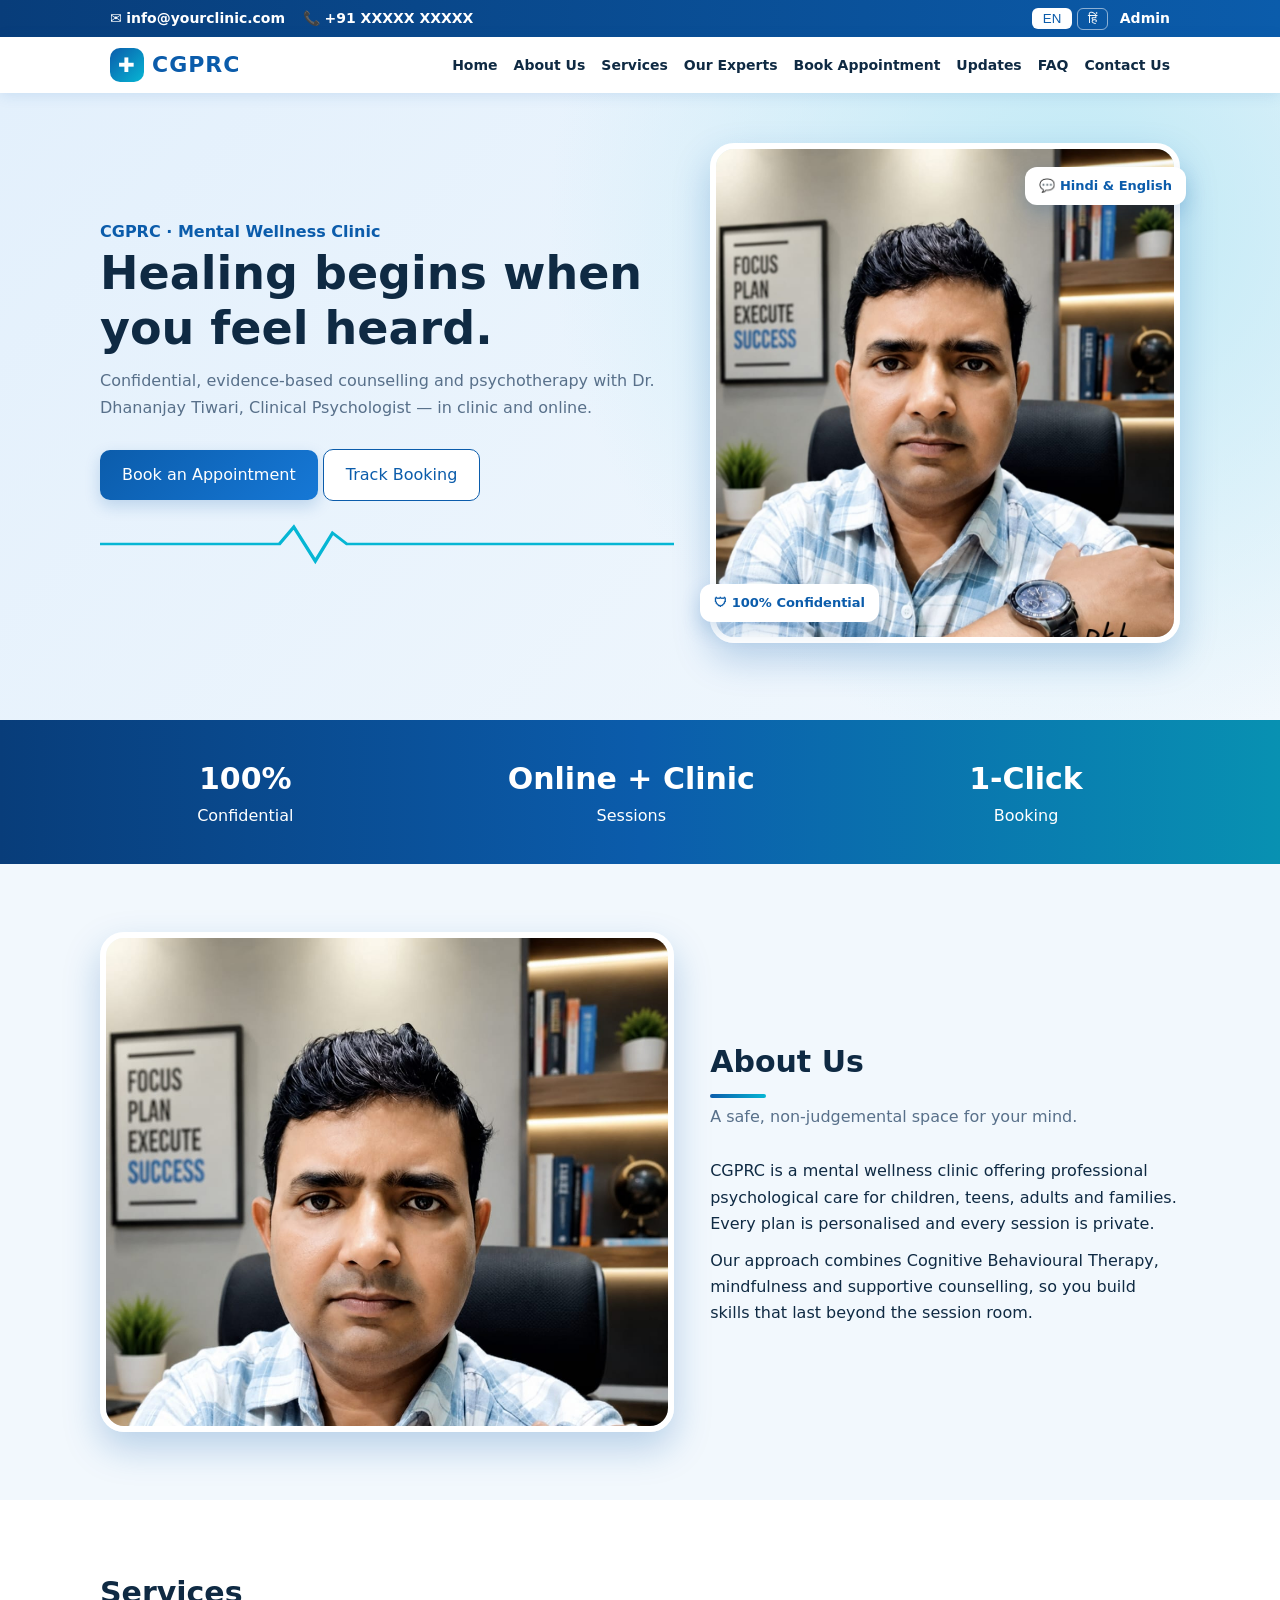
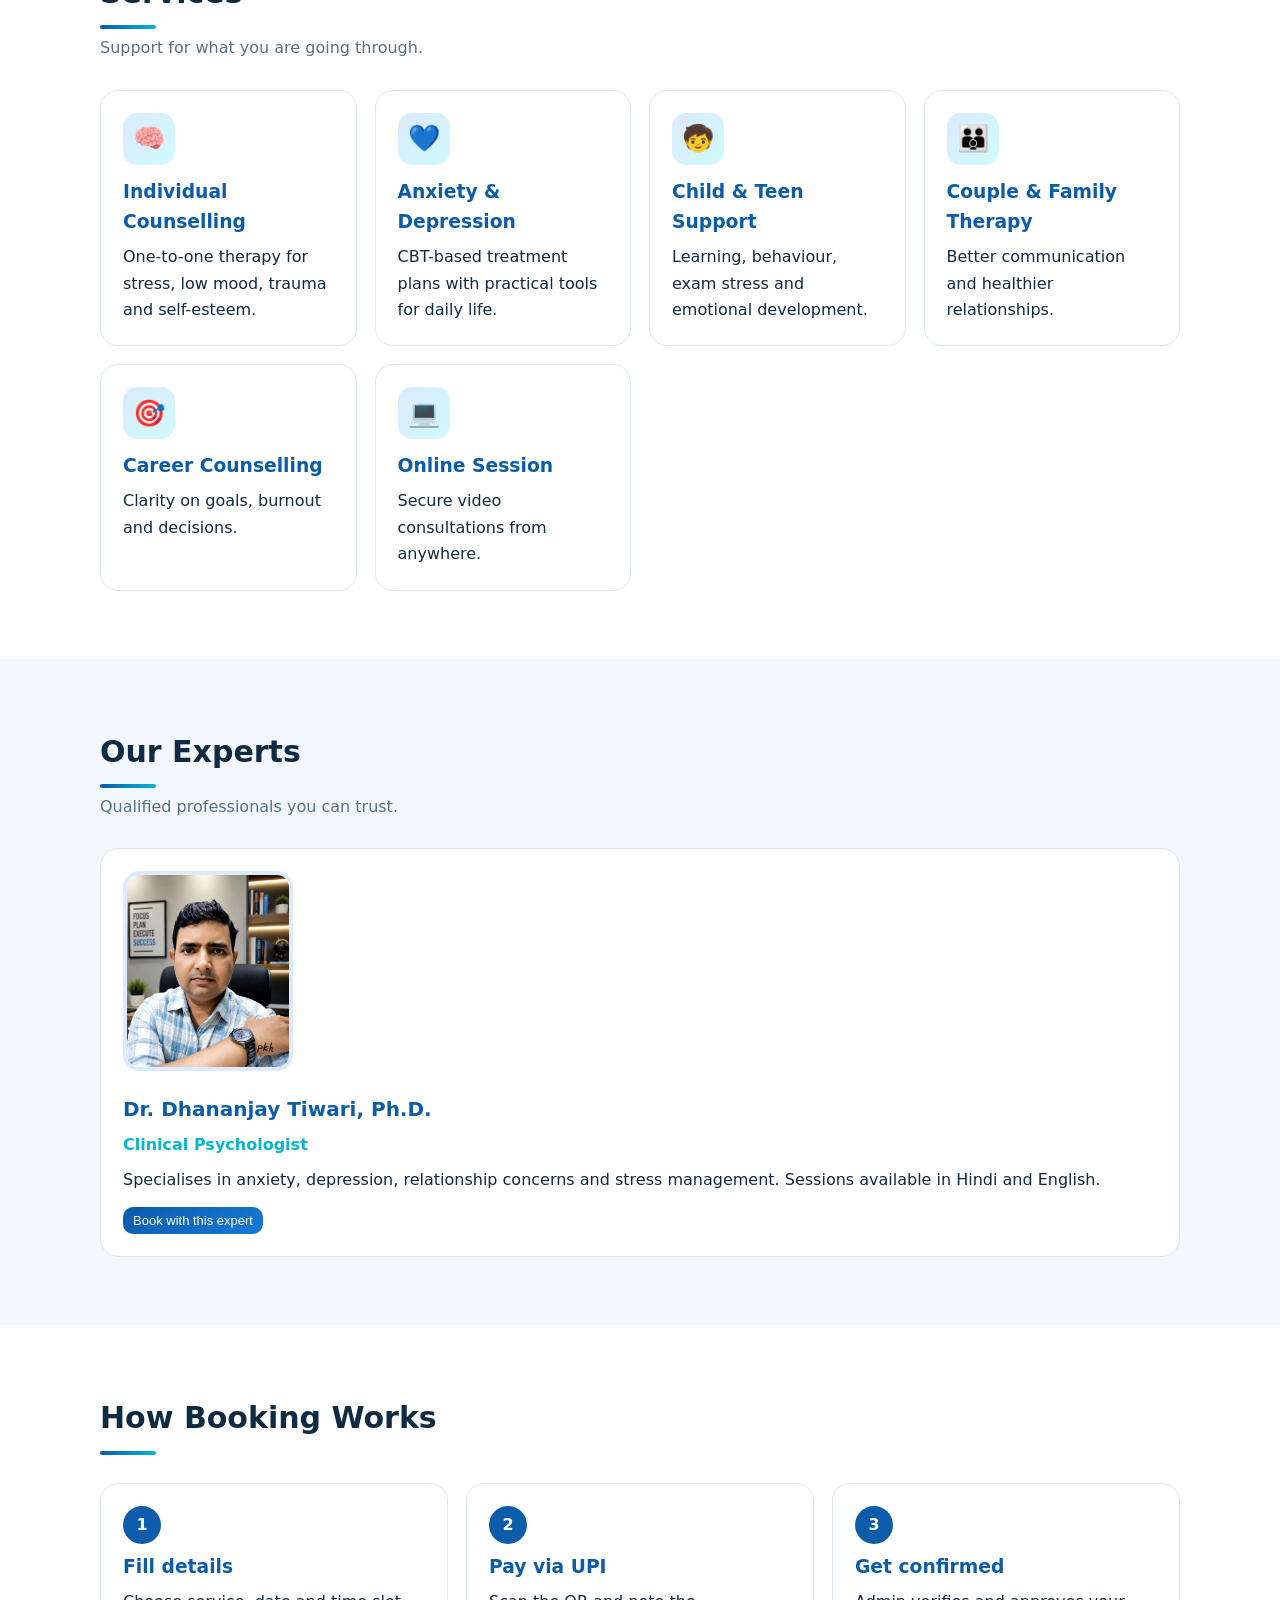
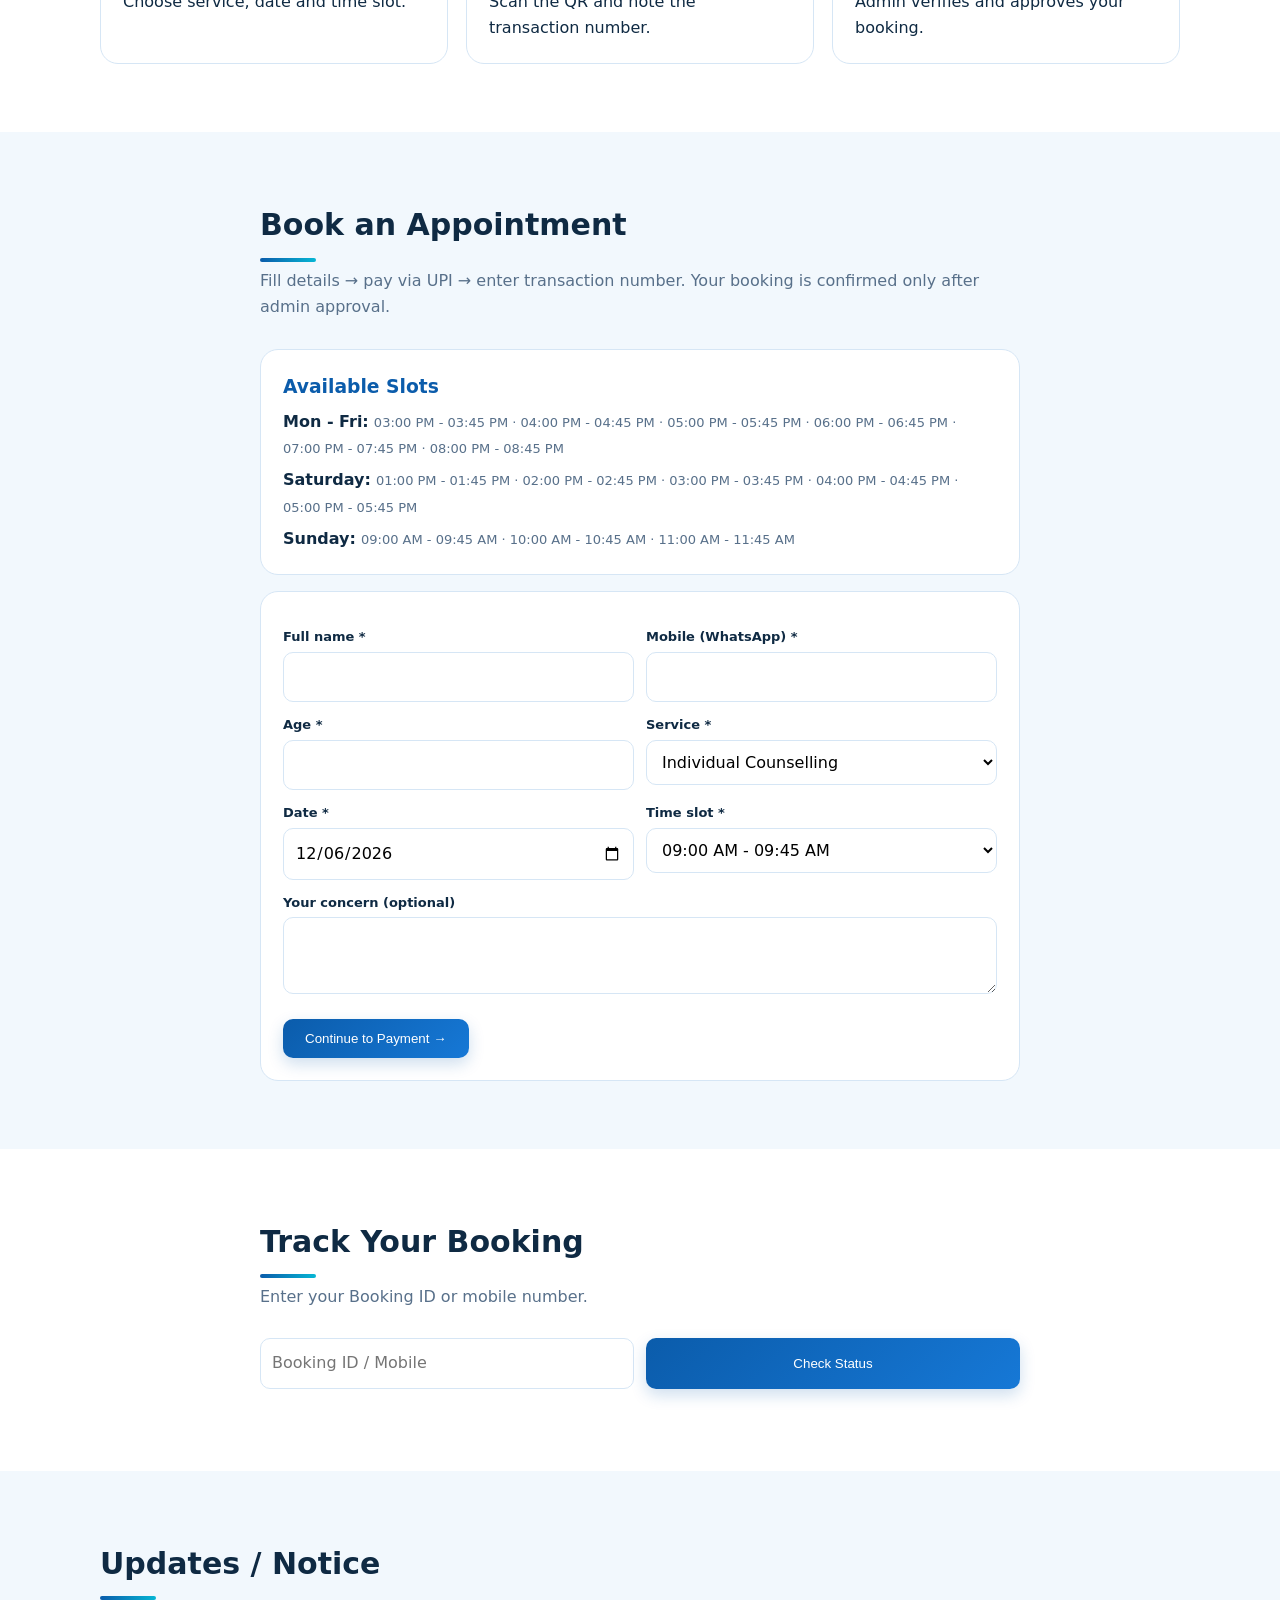
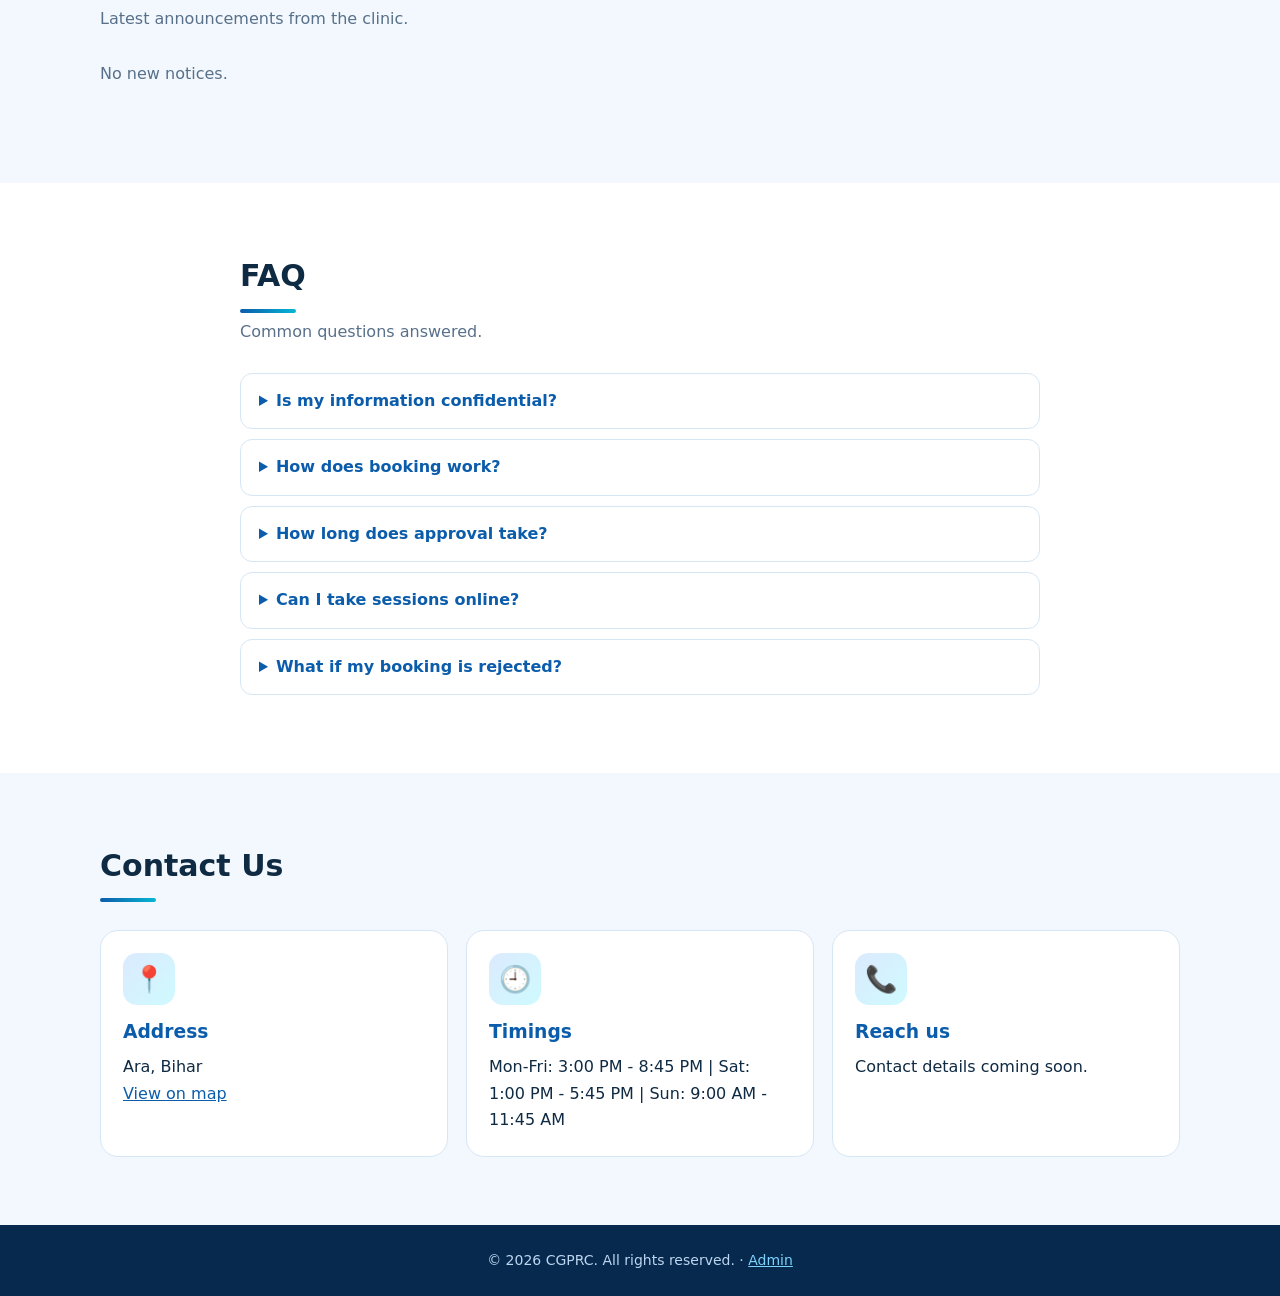
==== index.html @ fed19a27 "Add files via upload" ====
<!DOCTYPE html>
<html lang="en"><head><meta charset="utf-8"><meta name="viewport" content="width=device-width,initial-scale=1">
<title>CGPRC | Clinical Psychologist & Mental Wellness Clinic</title>
<link rel="stylesheet" href="style.css">
</head><body>
<div class="top"><div class="w"><div><span>✉ <b id="tem"></b></span><span>📞 <b id="tph"></b></span></div>
<div class="lg2"><button id="l_en">EN</button> <button id="l_hi">हिं</button><a class="adm" href="#admin" data-t="admin"></a></div></div></div>
<header><nav><a class="logo" href="#home"><i>✚</i>CGPRC</a><button id="mb" aria-label="menu">☰</button>
<ul id="nv"><li><a href="#home" data-t="n_home"></a></li><li><a href="#about" data-t="n_about"></a></li><li><a href="#services" data-t="n_serv"></a></li><li><a href="#experts" data-t="n_exp"></a></li><li><a href="#book" data-t="n_book"></a></li><li><a href="#updates" data-t="n_upd"></a></li><li><a href="#faq" data-t="n_faq"></a></li><li><a href="#contact" data-t="n_con"></a></li></ul></nav></header>

<section class="hero" id="home"><div class="w g2"><div>
<p style="color:var(--p);font-weight:700" data-t="h_tag"></p>
<h1 data-t="h_h1"></h1>
<p class="sub" style="margin-top:12px" data-t="h_p"></p>
<a class="btn" href="#book" data-t="h_book"></a> <a class="btn o" href="#track" data-t="h_track"></a>
<svg class="ecg" viewBox="0 0 400 46" preserveAspectRatio="none"><path d="M0 23H110L125 23L135 6L150 40L162 12L172 23H400"/></svg></div>
<div class="pic"><img src="doctor.jpeg" alt="Dr. Dhananjay Tiwari"><span class="bd" style="left:-10px;bottom:30px" data-t="bd1"></span><span class="bd" style="right:-6px;top:24px" data-t="bd2"></span></div></div></section>

<div class="band"><div class="w"><div><b>100%</b><span data-t="s1"></span></div><div><b data-t="s2b"></b><span data-t="s2"></span></div><div><b data-t="s3b"></b><span data-t="s3"></span></div></div></div>

<section id="about"><div class="w g2 ab"><img src="doctor.jpeg" alt="Dr. Dhananjay Tiwari"><div>
<h2 data-t="a_t"></h2><p class="sub" data-t="a_s"></p><p data-t="a_p1"></p><p style="margin-top:10px" data-t="a_p2"></p></div></div></section>

<section id="services" style="background:#fff"><div class="w"><h2 data-t="sv_t"></h2><p class="sub" data-t="sv_s"></p>
<div class="cards">
<div class="card"><div class="ic">🧠</div><h3 data-t="sv1t"></h3><span data-t="sv1d"></span></div>
<div class="card"><div class="ic">💙</div><h3 data-t="sv2t"></h3><span data-t="sv2d"></span></div>
<div class="card"><div class="ic">🧒</div><h3 data-t="sv3t"></h3><span data-t="sv3d"></span></div>
<div class="card"><div class="ic">👪</div><h3 data-t="sv4t"></h3><span data-t="sv4d"></span></div>
<div class="card"><div class="ic">🎯</div><h3 data-t="sv5t"></h3><span data-t="sv5d"></span></div>
<div class="card"><div class="ic">💻</div><h3 data-t="sv6t"></h3><span data-t="sv6d"></span></div></div></div></section>

<section id="experts"><div class="w"><h2 data-t="ex_t"></h2><p class="sub" data-t="ex_s"></p><div class="cards" id="exl"></div></div></section>

<section style="background:#fff"><div class="w"><h2 data-t="st_t"></h2><p class="sub"></p><div class="cards">
<div class="card step"><b class="n">1</b><h3 data-t="stp1"></h3><span data-t="stp1d"></span></div>
<div class="card step"><b class="n">2</b><h3 data-t="stp2"></h3><span data-t="stp2d"></span></div>
<div class="card step"><b class="n">3</b><h3 data-t="stp3"></h3><span data-t="stp3d"></span></div></div></div></section>

<section id="book"><div class="w" style="max-width:760px"><h2 data-t="b_t"></h2><p class="sub" data-t="b_s"></p>
<div class="card" style="margin-bottom:16px"><h3 data-t="sl_t"></h3><div id="avl"></div></div>
<div class="card"><form id="f1" autocomplete="off">
<div class="row"><div><label data-t="l_name"></label><input id="nm" required></div><div><label data-t="l_mob"></label><input id="mo" required inputmode="numeric" maxlength="10" pattern="[6-9][0-9]{9}"></div></div>
<div class="row"><div><label data-t="l_age"></label><input id="ag" type="number" min="1" max="99" required></div><div><label data-t="l_serv"></label><select id="sv">
<option value="Individual Counselling" data-t="sv1t"></option><option value="Anxiety &amp; Depression" data-t="sv2t"></option><option value="Child &amp; Teen Support" data-t="sv3t"></option><option value="Couple &amp; Family Therapy" data-t="sv4t"></option><option value="Career Counselling" data-t="sv5t"></option><option value="Online Session" data-t="sv6t"></option></select></div></div>
<div id="exw" class="hide"><label data-t="l_exp"></label><select id="ex"></select></div>
<div class="row"><div><label data-t="l_date"></label><input id="dt" type="date" required></div><div><label data-t="l_slot"></label><select id="sl" required></select></div></div>
<label data-t="l_con"></label><textarea id="cn" rows="2"></textarea>
<p style="margin-top:16px"><button class="btn" type="submit" data-t="b_next"></button></p></form>

<div id="p2" class="hide"><h3 id="sm" style="color:var(--p)"></h3>
<div class="pay" style="margin-top:14px"><img src="upi-qr.jpg" alt="UPI QR"><div>
<p><span data-t="p_s1"></span> <b id="am"></b></p>
<p style="margin-top:6px"><span data-t="p_upi"></span> <b id="ui"></b> <button class="btn s o" type="button" id="cp" data-t="p_copy"></button></p>
<p style="margin-top:8px"><a class="btn s" id="upl" href="#" data-t="p_app"></a></p>
<label data-t="p_utr"></label><input id="ut" inputmode="numeric" maxlength="12" placeholder="412345678901">
<p id="um" class="er" style="font-size:13px"></p></div></div>
<div class="note" data-t="p_note"></div>
<button class="btn o" type="button" id="bk" data-t="p_back"></button> <button class="btn" id="sb" disabled data-t="p_sub"></button></div>
<div id="ok" class="hide"></div></div></div></section>

<section id="track" style="background:#fff"><div class="w" style="max-width:760px"><h2 data-t="t_t"></h2><p class="sub" data-t="t_s"></p>
<div class="row"><input id="tq" data-p="t_ph"><button class="btn" id="tb" data-t="t_btn"></button></div><div id="tr" style="margin-top:14px"></div></div></section>

<section id="updates"><div class="w"><h2 data-t="u_t"></h2><p class="sub" data-t="u_s"></p><div id="nl"></div></div></section>

<section id="faq" style="background:#fff"><div class="w" style="max-width:800px"><h2 data-t="f_t"></h2><p class="sub" data-t="f_s"></p>
<details><summary data-t="q1"></summary><p style="margin-top:8px" data-t="a1"></p></details>
<details><summary data-t="q2"></summary><p style="margin-top:8px" data-t="a2"></p></details>
<details><summary data-t="q3"></summary><p style="margin-top:8px" data-t="a3"></p></details>
<details><summary data-t="q4"></summary><p style="margin-top:8px" data-t="a4"></p></details>
<details><summary data-t="q5"></summary><p style="margin-top:8px" data-t="a5"></p></details></div></section>

<section id="contact"><div class="w"><h2 data-t="c_t"></h2><p class="sub"></p><div class="cards" id="ct"></div></div></section>
<footer>© <span id="yr"></span> CGPRC. <span data-t="ft"></span> · <a href="#admin">Admin</a></footer>

<section id="admin" class="hide"><div class="w">
<div id="lg" style="max-width:340px;margin:auto"><h2>Admin Login</h2><label>Password</label><input id="ap" type="password"><p style="margin-top:12px"><button class="btn" id="lb">Login</button></p><p id="le" class="er"></p></div>
<div id="db" class="hide"><div style="display:flex;justify-content:space-between;flex-wrap:wrap;gap:8px"><h2>CGPRC Admin Dashboard</h2><div><button class="btn s o" id="rf">Refresh</button> <button class="btn s r" id="lo">Logout</button></div></div>
<div class="cards" id="st" style="margin:16px 0"></div>
<select id="fl" style="max-width:240px;margin-bottom:10px"><option value="">All bookings</option><option>Pending Verification</option><option>Confirmed</option><option>Rejected</option></select>
<div class="tw"><table><thead><tr><th>ID</th><th>Patient</th><th>Service / Slot</th><th>UTR</th><th>Status</th><th>Action</th></tr></thead><tbody id="tbd"></tbody></table></div>
<h3 style="margin:28px 0 8px">Notices</h3><div class="row"><input id="nt" placeholder="Write a notice"><button class="btn" id="na">Publish</button></div><div id="nm2" style="margin-top:10px"></div>
<h3 style="margin:28px 0 8px">Our Experts</h3><div class="card"><div class="row"><div><label>Name (with title)</label><input id="e_n"></div><div><label>Designation</label><input id="e_r"></div></div><label>About</label><textarea id="e_d" rows="2"></textarea><label>Photo (optional)</label><input id="e_p" type="file" accept="image/*"><p style="margin-top:12px"><button class="btn" id="ea">Add Expert</button> <span id="em" class="ok"></span></p></div><div id="el" style="margin-top:10px"></div>
<h3 style="margin:28px 0 8px">Clinic Settings</h3><div class="card"><div class="row"><div><label>Fee (₹)</label><input id="s_fee"></div><div><label>UPI ID</label><input id="s_upi"></div></div>
<div class="row"><div><label>Phone (shown in top bar)</label><input id="s_phone"></div><div><label>WhatsApp (with 91)</label><input id="s_wa"></div></div>
<div class="row"><div><label>Email (shown in top bar)</label><input id="s_email"></div><div><label>Timings</label><input id="s_hours"></div></div><label>Address</label><input id="s_addr">
<p style="margin-top:14px"><button class="btn" id="ss">Save Settings</button> <span id="sm2" class="ok"></span></p></div></div></div></section>

<div id="ov"><div><h3 id="ovt"></h3><div class="bar"><i id="ovb"></i></div></div></div>
<script>
const CFG={API:"https://script.google.com/macros/s/AKfycbwrL0pHp5tb0A6Mdd052E8zhq_6ysj4MrmJn_QW-T0NVUiKNFN_W2BS_yuUfvGWo4do/exec",ADMIN_PASS:"cgprc@123"}; // paste Apps Script /exec URL in API for live multi-device mode
const WS={wk:["03:00 PM - 03:45 PM","04:00 PM - 04:45 PM","05:00 PM - 05:45 PM","06:00 PM - 06:45 PM","07:00 PM - 07:45 PM","08:00 PM - 08:45 PM"],sat:["01:00 PM - 01:45 PM","02:00 PM - 02:45 PM","03:00 PM - 03:45 PM","04:00 PM - 04:45 PM","05:00 PM - 05:45 PM"],sun:["09:00 AM - 09:45 AM","10:00 AM - 10:45 AM","11:00 AM - 11:45 AM"]};
const dayslots=d=>{const g=new Date(d+"T00:00:00").getDay();return g==0?WS.sun:g==6?WS.sat:WS.wk};
const mins=x=>{const m=x.match(/(\d+):(\d+) (AM|PM)/);return(m[1]%12+(m[3]=="PM"?12:0))*60+ +m[2]};
const DEFEX={id:"d1",name:"Dr. Dhananjay Tiwari, Ph.D.",role:"Clinical Psychologist",desc:"Specialises in anxiety, depression, relationship concerns and stress management.",photo:"doctor.jpeg"};
const PH="data:image/svg+xml,"+encodeURIComponent('<svg xmlns="http://www.w3.org/2000/svg" width="170" height="200"><rect fill="#dbeafe" width="170" height="200"/><text x="85" y="120" font-size="70" text-anchor="middle">🩺</text></svg>');
const DEF={fee:"500",upi:"9471497422@ptsbi",payee:"CGPRC",phone:"",wa:"",email:"",hours:"Mon-Fri: 3:00 PM - 8:45 PM | Sat: 1:00 PM - 5:45 PM | Sun: 9:00 AM - 11:45 AM",addr:"Ara, Bihar"};
const T={en:{admin:"Admin",n_home:"Home",n_about:"About Us",n_serv:"Services",n_exp:"Our Experts",n_book:"Book Appointment",n_upd:"Updates",n_faq:"FAQ",n_con:"Contact Us",
h_tag:"CGPRC · Mental Wellness Clinic",h_h1:"Healing begins when you feel heard.",h_p:"Confidential, evidence-based counselling and psychotherapy with Dr. Dhananjay Tiwari, Clinical Psychologist — in clinic and online.",h_book:"Book an Appointment",h_track:"Track Booking",bd1:"🛡 100% Confidential",bd2:"💬 Hindi & English",
s1:"Confidential",s2b:"Online + Clinic",s2:"Sessions",s3b:"1-Click",s3:"Booking",
a_t:"About Us",a_s:"A safe, non-judgemental space for your mind.",a_p1:"CGPRC is a mental wellness clinic offering professional psychological care for children, teens, adults and families. Every plan is personalised and every session is private.",a_p2:"Our approach combines Cognitive Behavioural Therapy, mindfulness and supportive counselling, so you build skills that last beyond the session room.",
sv_t:"Services",sv_s:"Support for what you are going through.",sv1t:"Individual Counselling",sv1d:"One-to-one therapy for stress, low mood, trauma and self-esteem.",sv2t:"Anxiety & Depression",sv2d:"CBT-based treatment plans with practical tools for daily life.",sv3t:"Child & Teen Support",sv3d:"Learning, behaviour, exam stress and emotional development.",sv4t:"Couple & Family Therapy",sv4d:"Better communication and healthier relationships.",sv5t:"Career Counselling",sv5d:"Clarity on goals, burnout and decisions.",sv6t:"Online Session",sv6d:"Secure video consultations from anywhere.",
ex_t:"Our Experts",ex_s:"Qualified professionals you can trust.",ex_n:"Dr. Dhananjay Tiwari, Ph.D.",ex_r:"Clinical Psychologist",ex_d:"Specialises in anxiety, depression, relationship concerns and stress management. Sessions available in Hindi and English.",ex_b:"Book with this expert",
st_t:"How Booking Works",stp1:"Fill details",stp1d:"Choose service, date and time slot.",stp2:"Pay via UPI",stp2d:"Scan the QR and note the transaction number.",stp3:"Get confirmed",stp3d:"Admin verifies and approves your booking.",
b_t:"Book an Appointment",b_s:"Fill details → pay via UPI → enter transaction number. Your booking is confirmed only after admin approval.",l_name:"Full name *",l_mob:"Mobile (WhatsApp) *",l_age:"Age *",l_serv:"Service *",l_date:"Date *",l_slot:"Time slot *",l_con:"Your concern (optional)",b_next:"Continue to Payment →",
p_s1:"<b>Step 1:</b> Scan the QR with any UPI app and pay",p_upi:"UPI ID:",p_copy:"Copy",p_copied:"Copied",p_app:"Pay with UPI app (mobile)",p_utr:"<b>Step 2:</b> Transaction / UTR number * (12 digits)",p_err:"Transaction number must be 12 digits",
p_note:"After you submit, we verify the payment. The booking turns <b>Confirmed</b> once the admin approves it. Fake or reused transaction numbers are rejected.",p_back:"← Back",p_sub:"Submit Booking",
v1:"Checking transaction number…",v2:"Matching payment amount…",v3:"Sending to clinic for approval…",ok_t:"Payment submitted ✔",ok_id:"Booking ID:",ok_p:"Your booking will be <b>confirmed after admin approval</b>. Save your Booking ID and track status below.",ok_btn:"Track Booking",
t_t:"Track Your Booking",t_s:"Enter your Booking ID or mobile number.",t_ph:"Booking ID / Mobile",t_btn:"Check Status",t_none:"No booking found.",t_cf:"Your appointment is confirmed.",t_rj:"Payment could not be verified. Please contact the clinic.",t_pd:"Awaiting admin approval.",
"st_Pending Verification":"Pending Verification",st_Confirmed:"Confirmed",st_Rejected:"Rejected",
u_t:"Updates / Notice",u_s:"Latest announcements from the clinic.",u_none:"No new notices.",
f_t:"FAQ",f_s:"Common questions answered.",q1:"Is my information confidential?",a1:"Yes. Everything you share is private and handled with professional ethics.",q2:"How does booking work?",a2:"Fill the form, pay by UPI, and enter the transaction number. Once the admin approves, your booking is confirmed.",q3:"How long does approval take?",a3:"Usually within a few hours during clinic hours. Check status in \"Track Your Booking\".",q4:"Can I take sessions online?",a4:"Yes, choose \"Online Session\" and the link will be shared on WhatsApp after approval.",q5:"What if my booking is rejected?",a5:"It usually means the payment could not be verified. Contact the clinic with your payment screenshot.",
c_t:"Contact Us",c_addr:"Address",c_map:"View on map",c_time:"Timings",c_reach:"Reach us",c_call:"Call:",c_wa:"WhatsApp",c_soon:"Contact details coming soon.",ft:"All rights reserved.",bk:"(booked)",ps:"(time passed)",sl_t:"Available Slots",l_exp:"Choose expert *",d_wk:"Mon - Fri",d_sat:"Saturday",d_sun:"Sunday"},
hi:{admin:"एडमिन",n_home:"होम",n_about:"हमारे बारे में",n_serv:"सेवाएँ",n_exp:"हमारे विशेषज्ञ",n_book:"अपॉइंटमेंट बुक करें",n_upd:"अपडेट्स",n_faq:"सामान्य प्रश्न",n_con:"संपर्क करें",
h_tag:"CGPRC · मानसिक स्वास्थ्य क्लिनिक",h_h1:"जब आपकी बात सुनी जाती है, तभी उपचार शुरू होता है।",h_p:"डॉ. धनंजय तिवारी, क्लिनिकल साइकोलॉजिस्ट के साथ गोपनीय, प्रमाण-आधारित काउंसलिंग और साइकोथेरेपी — क्लिनिक में और ऑनलाइन।",h_book:"अपॉइंटमेंट बुक करें",h_track:"बुकिंग ट्रैक करें",bd1:"🛡 100% गोपनीय",bd2:"💬 हिंदी व अंग्रेज़ी",
s1:"गोपनीय",s2b:"क्लिनिक + ऑनलाइन",s2:"सेशन",s3b:"1-क्लिक",s3:"बुकिंग",
a_t:"हमारे बारे में",a_s:"आपके मन के लिए एक सुरक्षित, निष्पक्ष स्थान।",a_p1:"CGPRC एक मानसिक स्वास्थ्य क्लिनिक है जो बच्चों, किशोरों, वयस्कों और परिवारों को पेशेवर मनोवैज्ञानिक देखभाल देता है। हर योजना व्यक्तिगत होती है और हर सेशन निजी रहता है।",a_p2:"हम कॉग्निटिव बिहेवियरल थेरेपी, माइंडफुलनेस और सपोर्टिव काउंसलिंग को मिलाकर चलते हैं, ताकि आप ऐसे कौशल सीखें जो सेशन के बाद भी काम आएँ।",
sv_t:"सेवाएँ",sv_s:"आप जिन परेशानियों से गुज़र रहे हैं, उनके लिए सहयोग।",sv1t:"व्यक्तिगत काउंसलिंग",sv1d:"तनाव, उदासी, ट्रॉमा और आत्म-सम्मान के लिए एक-से-एक थेरेपी।",sv2t:"चिंता और अवसाद",sv2d:"CBT आधारित उपचार योजना और रोज़मर्रा के व्यावहारिक उपाय।",sv3t:"बच्चों व किशोरों की सहायता",sv3d:"पढ़ाई, व्यवहार, परीक्षा तनाव और भावनात्मक विकास।",sv4t:"दंपत्ति व पारिवारिक थेरेपी",sv4d:"बेहतर संवाद और स्वस्थ रिश्ते।",sv5t:"करियर काउंसलिंग",sv5d:"लक्ष्यों, बर्नआउट और निर्णयों में स्पष्टता।",sv6t:"ऑनलाइन सेशन",sv6d:"कहीं से भी सुरक्षित वीडियो परामर्श।",
ex_t:"हमारे विशेषज्ञ",ex_s:"योग्य पेशेवर, जिन पर आप भरोसा कर सकें।",ex_n:"डॉ. धनंजय तिवारी, पीएच.डी.",ex_r:"क्लिनिकल साइकोलॉजिस्ट",ex_d:"चिंता, अवसाद, रिश्तों की समस्याओं और तनाव प्रबंधन में विशेषज्ञता। सेशन हिंदी और अंग्रेज़ी में उपलब्ध।",ex_b:"इस विशेषज्ञ से बुक करें",
st_t:"बुकिंग कैसे काम करती है",stp1:"विवरण भरें",stp1d:"सेवा, तारीख और समय चुनें।",stp2:"UPI से भुगतान करें",stp2d:"QR स्कैन करें और ट्रांज़ैक्शन नंबर नोट करें।",stp3:"बुकिंग कन्फ़र्म पाएँ",stp3d:"एडमिन जाँचकर आपकी बुकिंग मंज़ूर करता है।",
b_t:"अपॉइंटमेंट बुक करें",b_s:"विवरण भरें → UPI से भुगतान करें → ट्रांज़ैक्शन नंबर डालें। एडमिन की मंज़ूरी के बाद ही बुकिंग कन्फ़र्म होगी।",l_name:"पूरा नाम *",l_mob:"मोबाइल (WhatsApp) *",l_age:"आयु *",l_serv:"सेवा *",l_date:"तारीख *",l_slot:"समय स्लॉट *",l_con:"आपकी समस्या (वैकल्पिक)",b_next:"भुगतान के लिए आगे बढ़ें →",
p_s1:"<b>स्टेप 1:</b> किसी भी UPI ऐप से QR स्कैन करें और भुगतान करें",p_upi:"UPI आईडी:",p_copy:"कॉपी",p_copied:"कॉपी हो गया",p_app:"UPI ऐप से भुगतान करें (मोबाइल)",p_utr:"<b>स्टेप 2:</b> ट्रांज़ैक्शन / UTR नंबर * (12 अंक)",p_err:"ट्रांज़ैक्शन नंबर 12 अंकों का होना चाहिए",
p_note:"सबमिट करने के बाद हम भुगतान की जाँच करते हैं। एडमिन के मंज़ूर करने पर बुकिंग <b>कन्फ़र्म</b> होगी। नकली या दोबारा उपयोग हुए ट्रांज़ैक्शन नंबर अस्वीकार किए जाते हैं।",p_back:"← वापस",p_sub:"बुकिंग सबमिट करें",
v1:"ट्रांज़ैक्शन नंबर जाँचा जा रहा है…",v2:"भुगतान राशि मिलाई जा रही है…",v3:"मंज़ूरी के लिए क्लिनिक को भेजा जा रहा है…",ok_t:"भुगतान सबमिट हो गया ✔",ok_id:"बुकिंग आईडी:",ok_p:"आपकी बुकिंग <b>एडमिन की मंज़ूरी के बाद कन्फ़र्म</b> होगी। बुकिंग आईडी सहेज लें और नीचे स्टेटस ट्रैक करें।",ok_btn:"बुकिंग ट्रैक करें",
t_t:"अपनी बुकिंग ट्रैक करें",t_s:"बुकिंग आईडी या मोबाइल नंबर डालें।",t_ph:"बुकिंग आईडी / मोबाइल",t_btn:"स्टेटस देखें",t_none:"कोई बुकिंग नहीं मिली।",t_cf:"आपकी अपॉइंटमेंट कन्फ़र्म है।",t_rj:"भुगतान सत्यापित नहीं हो सका। कृपया क्लिनिक से संपर्क करें।",t_pd:"एडमिन की मंज़ूरी का इंतज़ार है।",
"st_Pending Verification":"सत्यापन लंबित",st_Confirmed:"कन्फ़र्म",st_Rejected:"अस्वीकृत",
u_t:"अपडेट्स / सूचनाएँ",u_s:"क्लिनिक की ताज़ा घोषणाएँ।",u_none:"कोई नई सूचना नहीं।",
f_t:"सामान्य प्रश्न",f_s:"अक्सर पूछे जाने वाले सवालों के जवाब।",q1:"क्या मेरी जानकारी गोपनीय है?",a1:"जी हाँ। आप जो भी साझा करते हैं वह निजी रहता है और पेशेवर नैतिकता के साथ संभाला जाता है।",q2:"बुकिंग कैसे होती है?",a2:"फ़ॉर्म भरें, UPI से भुगतान करें और ट्रांज़ैक्शन नंबर डालें। एडमिन की मंज़ूरी के बाद आपकी बुकिंग कन्फ़र्म हो जाती है।",q3:"मंज़ूरी में कितना समय लगता है?",a3:"आमतौर पर क्लिनिक के समय में कुछ घंटों के भीतर। \"अपनी बुकिंग ट्रैक करें\" में स्टेटस देखें।",q4:"क्या ऑनलाइन सेशन ले सकते हैं?",a4:"जी हाँ, \"ऑनलाइन सेशन\" चुनें; मंज़ूरी के बाद लिंक WhatsApp पर भेजा जाएगा।",q5:"बुकिंग अस्वीकृत हो जाए तो?",a5:"आमतौर पर इसका मतलब है कि भुगतान सत्यापित नहीं हो सका। अपने पेमेंट स्क्रीनशॉट के साथ क्लिनिक से संपर्क करें।",
c_t:"संपर्क करें",c_addr:"पता",c_map:"नक्शे पर देखें",c_time:"समय",c_reach:"संपर्क",c_call:"फ़ोन:",c_wa:"WhatsApp",c_soon:"संपर्क विवरण जल्द उपलब्ध होंगे।",ft:"सर्वाधिकार सुरक्षित।",bk:"(बुक)",ps:"(समय बीत गया)",sl_t:"उपलब्ध स्लॉट",l_exp:"विशेषज्ञ चुनें *",d_wk:"सोम - शुक्र",d_sat:"शनिवार",d_sun:"रविवार"}};
let L=localStorage.getItem("cl")||"en";
const $=i=>document.getElementById(i),E=s=>String(s??"").replace(/[&<>"']/g,c=>({"&":"&amp;","<":"&lt;",">":"&gt;",'"':"&quot;","'":"&#39;"}[c])),tr=k=>T[L][k]??T.en[k]??k;
let S={...DEF},PW="",D={},TRS=null,NS=[],EX=[DEFEX];
function ld(){let d;try{d=JSON.parse(localStorage.getItem("cgprc"))}catch(e){}d=d||{b:[],n:[],s:{}};if(!d.e)d.e=[DEFEX];return d}
function run(a,p){
 if(CFG.API)return fetch(CFG.API,{method:"POST",body:JSON.stringify({a,p})}).then(r=>r.json());
 const d=ld(),sv=()=>localStorage.setItem("cgprc",JSON.stringify(d)),adm=()=>{if(p.pw!==CFG.ADMIN_PASS)throw"Wrong password"};
 if(a=="pub")return{n:d.n,s:d.s,e:d.e};
 if(a=="slots")return d.b.filter(x=>x.date==p.date&&(x.expert||p.expert)==p.expert&&x.st!="Rejected").map(x=>x.slot);
 if(a=="add"){if(d.b.some(x=>x.utr==p.utr))throw"This transaction number is already used";
  if(d.b.some(x=>x.date==p.date&&x.slot==p.slot&&(x.expert||p.expert)==p.expert&&x.st!="Rejected"))throw"This slot was just taken, choose another";
  const id="CG"+Date.now().toString(36).toUpperCase().slice(-6);d.b.push({...p,id,st:"Pending Verification",ts:new Date().toISOString()});sv();return{id}}
 if(a=="track"){const q=String(p.q).trim().toUpperCase();return d.b.filter(x=>x.id==q||x.mobile==q)}
 if(a=="login"){adm();return{ok:1}}
 if(a=="list"){adm();return d.b}
 if(a=="status"){adm();d.b.find(x=>x.id==p.id).st=p.st;sv();return{ok:1}}
 if(a=="nadd"){adm();d.n.unshift({id:Date.now(),text:p.text});sv();return{ok:1}}
 if(a=="ndel"){adm();d.n=d.n.filter(x=>x.id!=p.id);sv();return{ok:1}}
 if(a=="sset"){adm();d.s=p.s;sv();return{ok:1}}
 if(a=="eadd"){adm();d.e.push({id:"e"+Date.now(),...p.e});sv();return{ok:1}}
 if(a=="edel"){adm();d.e=d.e.filter(x=>x.id!=p.id);sv();return{ok:1}}
}
async function api(a,p={}){try{const r=await run(a,p);return r&&r.err?{err:r.err}:{d:r}}catch(e){return{err:String(e)}}}
// language
function ap(){document.documentElement.lang=L;
 document.querySelectorAll("[data-t]").forEach(e=>e.innerHTML=tr(e.dataset.t));
 document.querySelectorAll("[data-p]").forEach(e=>e.placeholder=tr(e.dataset.p));
 $("l_en").classList.toggle("on",L=="en");$("l_hi").classList.toggle("on",L=="hi");
 rc();rn();rex();ravl();drawTrack();slots();if($("p2").classList.contains("hide")==false)$("cp").textContent=tr("p_copy")}
function setL(l){L=l;localStorage.setItem("cl",l);ap()}
$("l_en").onclick=()=>setL("en");$("l_hi").onclick=()=>setL("hi");
function rc(){$("tem").innerHTML=S.email?`<a href="mailto:${E(S.email)}">${E(S.email)}</a>`:"info@yourclinic.com";
 $("tph").innerHTML=S.phone?`<a href="tel:${E(S.phone)}">${E(S.phone)}</a>`:"+91 XXXXX XXXXX";
 $("ct").innerHTML=`<div class="card"><div class="ic">📍</div><h3>${tr("c_addr")}</h3>${E(S.addr)}<br><a href="https://maps.google.com/?q=${encodeURIComponent(S.addr)}" target="_blank" rel="noopener">${tr("c_map")}</a></div>
 <div class="card"><div class="ic">🕘</div><h3>${tr("c_time")}</h3>${E(S.hours)}</div>
 <div class="card"><div class="ic">📞</div><h3>${tr("c_reach")}</h3>${S.phone?`${tr("c_call")} <a href="tel:${E(S.phone)}">${E(S.phone)}</a><br>`:""}${S.wa?`<a href="https://wa.me/${E(S.wa)}" target="_blank" rel="noopener">${tr("c_wa")}</a><br>`:""}${S.email?`<a href="mailto:${E(S.email)}">${E(S.email)}</a>`:""}${!S.phone&&!S.wa&&!S.email?tr("c_soon"):""}</div>`}
function rn(){$("nl").innerHTML=NS.length?NS.map(n=>`<div class="ni">${E(n.text)}</div>`).join(""):`<p class="sub">${tr("u_none")}</p>`}
async function load(){const r=await api("pub");if(r.d){S={...DEF,...r.d.s};NS=r.d.n||[];EX=Array.isArray(r.d.e)&&r.d.e.length?r.d.e:[DEFEX]}rc();rn();rex();slots()}
$("yr").textContent=new Date().getFullYear();
$("mb").onclick=()=>$("nv").classList.toggle("on");$("nv").onclick=()=>$("nv").classList.remove("on");
// booking
const today=new Date(Date.now()-new Date().getTimezoneOffset()*6e4).toISOString().slice(0,10);$("dt").min=today;$("dt").value=today;
async function slots(){const v=$("sl").value,d=$("dt").value;if(!d)return;const r=await api("slots",{date:d,expert:$("ex").value}),t=r.d||[],n=new Date(),nm=n.getHours()*60+n.getMinutes(),ds=dayslots(d);
 $("sl").innerHTML=ds.map(x=>{const bk=t.includes(x),ps=d==today&&mins(x)<=nm;return`<option value="${x}" ${bk||ps?"disabled":""}>${x}${bk?" "+tr("bk"):ps?" "+tr("ps"):""}</option>`}).join("");
 if(v&&ds.includes(v)&&!t.includes(v))$("sl").value=v;
 const o=$("sl").selectedOptions[0];if(o&&o.disabled){const f=[...$("sl").options].find(z=>!z.disabled);if(f)$("sl").value=f.value}}
$("dt").onchange=slots;$("ex").onchange=slots;
function ravl(){$("avl").innerHTML=[["d_wk","wk"],["d_sat","sat"],["d_sun","sun"]].map(x=>`<p style="margin-top:6px"><b>${tr(x[0])}:</b> <span style="font-size:13px;color:var(--m)">${WS[x[1]].join(" · ")}</span></p>`).join("")}
function rex(){const v=$("ex").value;$("exl").innerHTML=EX.map(x=>{const d=x.id=="d1";return`<div class="card ex"><img src="${E(x.photo||PH)}" alt=""><div><h3 style="font-size:20px">${E(d?tr("ex_n"):x.name)}</h3><p style="color:var(--a);font-weight:700">${E(d?tr("ex_r"):x.role)}</p><p style="margin-top:8px">${E(d?tr("ex_d"):x.desc)}</p><p style="margin-top:14px"><button class="btn s" onclick="bkx('${E(x.id)}')">${tr("ex_b")}</button></p></div></div>`}).join("");
 $("ex").innerHTML=EX.map(x=>`<option value="${E(x.name)}">${E(x.id=="d1"?tr("ex_n"):x.name)}</option>`).join("");
 if(v&&EX.some(x=>x.name==v))$("ex").value=v;$("exw").classList.toggle("hide",EX.length<2)}
function bkx(id){const x=EX.find(z=>z.id==id);if(x)$("ex").value=x.name;slots();$("book").scrollIntoView()}
$("f1").onsubmit=e=>{e.preventDefault();
 D={name:$("nm").value.trim(),mobile:$("mo").value.trim(),age:$("ag").value,service:$("sv").value,date:$("dt").value,slot:$("sl").value,expert:$("ex").value,concern:$("cn").value.trim()};
 $("sm").textContent=`${$("sv").selectedOptions[0].textContent} · ${D.date} · ${D.slot}${EX.length>1?" · "+$("ex").selectedOptions[0].textContent:""}`;$("am").textContent="₹"+S.fee;$("ui").textContent=S.upi;
 $("upl").href=`upi://pay?pa=${S.upi}&pn=${encodeURIComponent(S.payee)}&am=${S.fee}&cu=INR&tn=CGPRC%20Appointment`;
 $("f1").classList.add("hide");$("p2").classList.remove("hide");$("p2").scrollIntoView()};
$("bk").onclick=()=>{$("p2").classList.add("hide");$("f1").classList.remove("hide")};
$("cp").onclick=()=>{navigator.clipboard&&navigator.clipboard.writeText(S.upi);$("cp").textContent=tr("p_copied")};
$("ut").oninput=()=>{const v=$("ut").value=$("ut").value.replace(/\D/g,"");$("sb").disabled=v.length!=12;$("um").textContent=v&&v.length!=12?tr("p_err"):""};
$("sb").onclick=async()=>{
 $("ov").style.display="flex";$("ovb").style.width="0";setTimeout(()=>$("ovb").style.width="100%",50);
 let i=0;const st=()=>$("ovt").textContent=tr(["v1","v2","v3"][i%3]);st();const iv=setInterval(()=>{i++;st()},1800);
 const [r]=await Promise.all([api("add",{...D,utr:$("ut").value}),new Promise(z=>setTimeout(z,5500))]);
 clearInterval(iv);$("ov").style.display="none";
 if(r.err){$("um").textContent=r.err;return}
 $("p2").classList.add("hide");$("ok").classList.remove("hide");
 $("ok").innerHTML=`<div class="card" style="text-align:center"><h3>${tr("ok_t")}</h3><p style="margin:8px 0">${tr("ok_id")} <b style="font-size:22px">${E(r.d.id)}</b></p><span class="tag">${tr("st_Pending Verification")}</span>
 <p style="margin-top:10px">${tr("ok_p")}</p><p style="margin-top:12px"><a class="btn" href="#track" onclick="$('tq').value='${E(r.d.id)}'">${tr("ok_btn")}</a></p></div>`};
// tracker
function drawTrack(){if(!TRS)return;$("tr").innerHTML=TRS.err?`<p class="er">${E(TRS.err)}</p>`:TRS.d.length?TRS.d.map(b=>`<div class="card" style="margin-bottom:10px"><b>${E(b.id)}</b> · ${E(b.name)} <span class="tag ${E(b.st)}">${tr("st_"+b.st)}</span><br>${E(b.service)} · ${E(b.date)} · ${E(b.slot)}${b.st=="Confirmed"?`<p class="ok">${tr("t_cf")}</p>`:b.st=="Rejected"?`<p class="er">${tr("t_rj")}</p>`:`<p>${tr("t_pd")}</p>`}</div>`).join(""):`<p class="er">${tr("t_none")}</p>`}
$("tb").onclick=async()=>{const q=$("tq").value.trim();if(!q)return;TRS=await api("track",{q});drawTrack()};
// admin (English only)
function route(){const a=location.hash=="#admin";$("admin").classList.toggle("hide",!a);document.querySelectorAll("section:not(#admin),.band").forEach(s=>s.classList.toggle("hide",a));if(a)scrollTo(0,0)}
addEventListener("hashchange",route);route();
$("lb").onclick=async()=>{const r=await api("login",{pw:$("ap").value});if(r.err){$("le").textContent=r.err;return}PW=$("ap").value;$("lg").classList.add("hide");$("db").classList.remove("hide");fill();refresh()};
$("lo").onclick=()=>{PW="";$("db").classList.add("hide");$("lg").classList.remove("hide");$("ap").value=""};
let B=[];
async function refresh(){if(!PW)return;const r=await api("list",{pw:PW});if(r.err)return;B=r.d.slice().reverse();draw();
 const n=await api("pub");if(n.d.e){EX=n.d.e.length?n.d.e:[DEFEX];rex();rel()}$("nm2").innerHTML=(n.d.n||[]).map(x=>`<div class="ni">${E(x.text)} <button class="btn s r" onclick="nd('${E(x.id)}')">Delete</button></div>`).join("")}
function draw(){const f=$("fl").value,c=s=>B.filter(b=>b.st==s).length;
 $("st").innerHTML=[["Total",B.length],["Pending",c("Pending Verification")],["Confirmed",c("Confirmed")],["Rejected",c("Rejected")]].map(x=>`<div class="card"><b style="font-size:28px;color:var(--p)">${x[1]}</b><br>${x[0]}</div>`).join("");
 $("tbd").innerHTML=B.filter(b=>!f||b.st==f).map(b=>`<tr><td><b>${E(b.id)}</b></td><td>${E(b.name)}<br>${E(b.mobile)} · ${E(b.age)}y</td><td>${E(b.service)}<br>${b.expert?E(b.expert)+"<br>":""}${E(b.date)}<br>${E(b.slot)}</td><td>${E(b.utr)}</td><td><span class="tag ${E(b.st)}">${E(b.st)}</span></td><td>
 <button class="btn s g" onclick="stt('${E(b.id)}','Confirmed')">Approve</button> <button class="btn s r" onclick="stt('${E(b.id)}','Rejected')">Reject</button> <a class="btn s o" target="_blank" rel="noopener" href="https://wa.me/91${E(b.mobile)}?text=${encodeURIComponent("Hello "+b.name+", your CGPRC booking "+b.id+" is "+b.st+" for "+b.date+", "+b.slot+".")}">WhatsApp</a></td></tr>`).join("")||"<tr><td colspan=6>No bookings</td></tr>"}
async function stt(id,st){await api("status",{pw:PW,id,st});refresh()}
async function nd(id){await api("ndel",{pw:PW,id});refresh();load()}
$("fl").onchange=draw;$("rf").onclick=refresh;setInterval(refresh,20000);
$("na").onclick=async()=>{const t=$("nt").value.trim();if(!t)return;await api("nadd",{pw:PW,text:t});$("nt").value="";refresh();load()};
function rel(){$("el").innerHTML=EX.map(x=>`<div class="ni">${E(x.name)} — ${E(x.role)} <button class="btn s r" onclick="xd('${E(x.id)}')">Remove</button></div>`).join("")}
async function xd(id){if(EX.length<2){$("em").className="er";$("em").textContent="Keep at least one expert.";return}if(!confirm("Remove this expert?"))return;await api("edel",{pw:PW,id});refresh();load()}
function cmp(f){return new Promise(res=>{const r=new FileReader();r.onload=()=>{const i=new Image();i.onload=()=>{const w=320,h=Math.round(i.height*w/i.width),c=document.createElement("canvas");c.width=w;c.height=h;c.getContext("2d").drawImage(i,0,0,w,h);let q=.7,o=c.toDataURL("image/jpeg",q);while(o.length>45000&&q>.3){q-=.1;o=c.toDataURL("image/jpeg",q)}res(o)};i.src=r.result};r.readAsDataURL(f)})}
$("ea").onclick=async()=>{const n=$("e_n").value.trim();if(!n){$("em").className="er";$("em").textContent="Name is required.";return}
 const f=$("e_p").files[0],photo=f?await cmp(f):"";const r=await api("eadd",{pw:PW,e:{name:n,role:$("e_r").value.trim(),desc:$("e_d").value.trim(),photo}});
 if(r.err){$("em").className="er";$("em").textContent=r.err;return}["e_n","e_r","e_d","e_p"].forEach(k=>$(k).value="");$("em").className="ok";$("em").textContent="Added ✔";refresh();load()};
const SK=["fee","upi","phone","wa","email","hours","addr"];
function fill(){SK.forEach(k=>$("s_"+k).value=S[k]||"")}
$("ss").onclick=async()=>{const s={};SK.forEach(k=>s[k]=$("s_"+k).value.trim());await api("sset",{pw:PW,s});$("sm2").textContent="Saved ✔";load()};
ap();load();
</script></body></html>
---- style.css ----
:root{--p:#0b5cab;--p2:#084a8a;--a:#06b6d4;--bg:#f2f8fd;--t:#0f2a43;--m:#58708a;--c:#fff;--b:#d6e6f5}
*{box-sizing:border-box;margin:0}html{scroll-behavior:smooth;scroll-padding-top:110px}
body{font:16px/1.65 system-ui,"Segoe UI","Noto Sans Devanagari",Arial,sans-serif;color:var(--t);background:var(--bg)}
a{color:var(--p)}section{padding:68px 20px}.w{max-width:1080px;margin:auto}
h1{font-size:clamp(28px,5vw,46px);line-height:1.2}h2{font-size:30px;margin-bottom:6px}.sub{color:var(--m);margin-bottom:28px}
h2::after{content:"";display:block;width:56px;height:4px;border-radius:9px;background:linear-gradient(90deg,var(--p),var(--a));margin-top:8px}
.top{background:linear-gradient(90deg,#083d7a,var(--p));color:#fff;font-size:14px}
.top .w{max-width:1100px;display:flex;justify-content:space-between;align-items:center;flex-wrap:wrap;gap:6px;padding:7px 20px}
.top a{color:#fff;text-decoration:none}.top span{margin-right:18px}
.lg2 button{background:transparent;border:1px solid #ffffff88;color:#fff;border-radius:6px;padding:2px 10px;cursor:pointer;font:600 13px inherit}
.lg2 button.on{background:#fff;color:var(--p)}.top .adm{margin-left:12px;font-weight:600}
header{position:sticky;top:0;z-index:20;background:var(--c);box-shadow:0 2px 14px #0b5cab1f}
nav{display:flex;align-items:center;justify-content:space-between;max-width:1100px;margin:auto;padding:10px 20px}
.logo{display:flex;align-items:center;gap:8px;font-weight:800;font-size:22px;color:var(--p);text-decoration:none;letter-spacing:1px}
.logo i{display:grid;place-items:center;width:34px;height:34px;border-radius:10px;background:linear-gradient(135deg,var(--p),var(--a));color:#fff;font-style:normal;font-size:20px}
nav ul{display:flex;gap:16px;list-style:none;padding:0}nav ul a{text-decoration:none;color:var(--t);font-size:14px;font-weight:600}nav ul a:hover{color:var(--p)}
#mb{display:none;background:none;border:0;font-size:26px}
.btn{display:inline-block;background:linear-gradient(135deg,var(--p),#1678d6);color:#fff;border:0;border-radius:10px;padding:12px 22px;font:600 15px inherit;cursor:pointer;text-decoration:none;box-shadow:0 6px 16px #0b5cab33}
.btn:hover{background:var(--p2)}.btn:disabled{background:#9db7cf;box-shadow:none;cursor:not-allowed}.btn.o{background:#fff;color:var(--p);border:1px solid var(--p);box-shadow:none}
.btn.g{background:#16a34a}.btn.r{background:#dc2626}.btn.s{padding:6px 10px;font-size:13px;box-shadow:none}
.hero{background:radial-gradient(circle at 85% 20%,#bfe9f5,transparent 45%),linear-gradient(135deg,#e3f0fc,#f2f8fd);padding-top:50px;position:relative;overflow:hidden}
.g2{display:grid;grid-template-columns:1.1fr .9fr;gap:36px;align-items:center}
.pic{position:relative}.pic img,.ab img{width:100%;max-height:500px;object-fit:cover;object-position:top;border-radius:24px;box-shadow:0 16px 36px #0b5cab40;border:6px solid #fff}
.bd{position:absolute;background:#fff;border-radius:12px;padding:8px 14px;font-weight:700;font-size:13px;box-shadow:0 8px 20px #0b5cab33;color:var(--p)}
.ecg{width:100%;height:46px;margin-top:20px}.ecg path{stroke:var(--a);stroke-width:2.5;fill:none;stroke-dasharray:600;animation:d 3.2s linear infinite}@keyframes d{from{stroke-dashoffset:600}to{stroke-dashoffset:-600}}
.cards{display:grid;grid-template-columns:repeat(auto-fit,minmax(240px,1fr));gap:18px}
.card{background:var(--c);border:1px solid var(--b);border-radius:18px;padding:22px;transition:.2s}.cards .card:hover{transform:translateY(-4px);box-shadow:0 12px 26px #0b5cab26}
.card h3{margin-bottom:6px;color:var(--p)}.ic{display:grid;place-items:center;width:52px;height:52px;border-radius:14px;background:linear-gradient(135deg,#dbeafe,#cffafe);font-size:26px;margin-bottom:12px}
.band{background:linear-gradient(90deg,#083d7a,var(--p),#0891b2);color:#fff;padding:34px 20px}.band .w{display:flex;justify-content:space-around;gap:20px;flex-wrap:wrap;text-align:center}.band b{display:block;font-size:30px}
.ex{display:flex;gap:22px;align-items:center;flex-wrap:wrap}.ex img{width:170px;height:200px;object-fit:cover;object-position:top;border-radius:16px;border:4px solid #dbeafe}
.step b.n{display:grid;place-items:center;width:38px;height:38px;border-radius:50%;background:var(--p);color:#fff;margin-bottom:8px}
label{display:block;font-size:13px;font-weight:600;margin:12px 0 4px}
input,select,textarea{width:100%;padding:11px;border:1px solid var(--b);border-radius:10px;font:inherit;background:#fff}input:focus,select:focus,textarea:focus{outline:2px solid #1678d655;border-color:var(--p)}
.row{display:grid;grid-template-columns:1fr 1fr;gap:12px}
.pay{display:grid;grid-template-columns:200px 1fr;gap:20px;align-items:start}.pay img{width:100%;border-radius:12px;border:1px solid var(--b)}
.note{background:#e7f6fd;border:1px solid #b6e3f5;padding:10px 12px;border-radius:10px;font-size:14px;margin:12px 0}
.tag{display:inline-block;padding:3px 10px;border-radius:99px;font-size:12px;font-weight:700;background:#fde68a;color:#7a5200}
.tag.Confirmed{background:#bbf7d0;color:#14532d}.tag.Rejected{background:#fecaca;color:#7f1d1d}
.ni{border-left:4px solid var(--a);background:#fff;padding:12px 16px;border-radius:10px;margin-bottom:10px;box-shadow:0 2px 8px #0b5cab14}
details{background:#fff;border:1px solid var(--b);border-radius:12px;padding:14px 18px;margin-bottom:10px}summary{cursor:pointer;font-weight:600;color:var(--p)}
footer{background:#07294d;color:#bcd6f0;text-align:center;padding:24px;font-size:14px}footer a{color:#7dd3fc}
#ov{position:fixed;inset:0;background:#000a;display:none;align-items:center;justify-content:center;z-index:50}
#ov div{background:#fff;padding:28px 34px;border-radius:16px;text-align:center;min-width:280px}
.bar{height:6px;background:var(--b);border-radius:9px;margin-top:14px;overflow:hidden}.bar i{display:block;height:100%;width:0;background:linear-gradient(90deg,var(--p),var(--a));transition:width 5.5s linear}
.tw{overflow-x:auto}table{width:100%;border-collapse:collapse;font-size:14px;background:#fff}th,td{padding:9px;border-bottom:1px solid var(--b);text-align:left;vertical-align:top}th{background:#e3effb}
.ok{color:#14532d;font-weight:600}.er{color:#b91c1c;font-weight:600}.hide{display:none}
#exl{grid-template-columns:repeat(auto-fit,minmax(min(340px,100%),1fr))}
@media(max-width:800px){#mb{display:block}nav ul{display:none;position:absolute;top:100%;left:0;right:0;background:#fff;flex-direction:column;padding:14px 20px;border-bottom:1px solid var(--b)}nav ul.on{display:flex}.g2,.pay,.row{grid-template-columns:1fr}.pay img{max-width:240px}.top span{display:block;margin:0}}
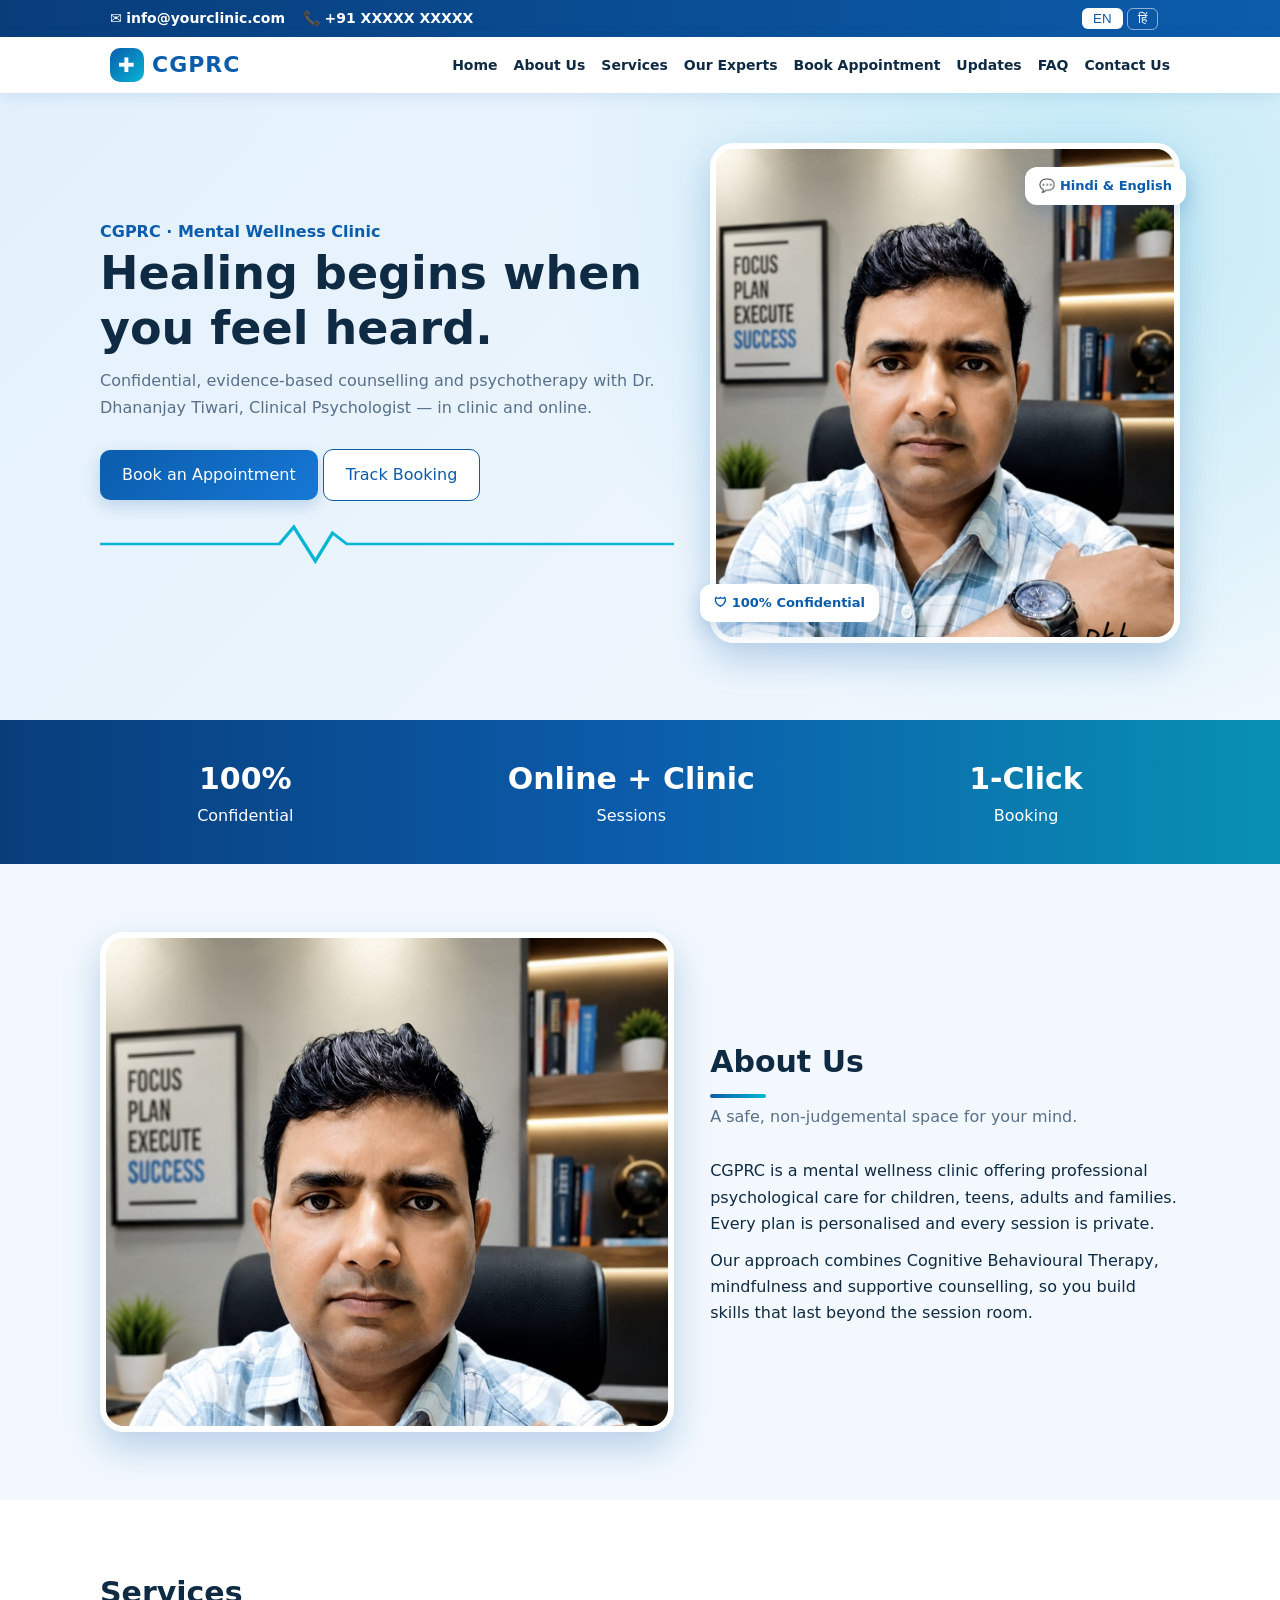
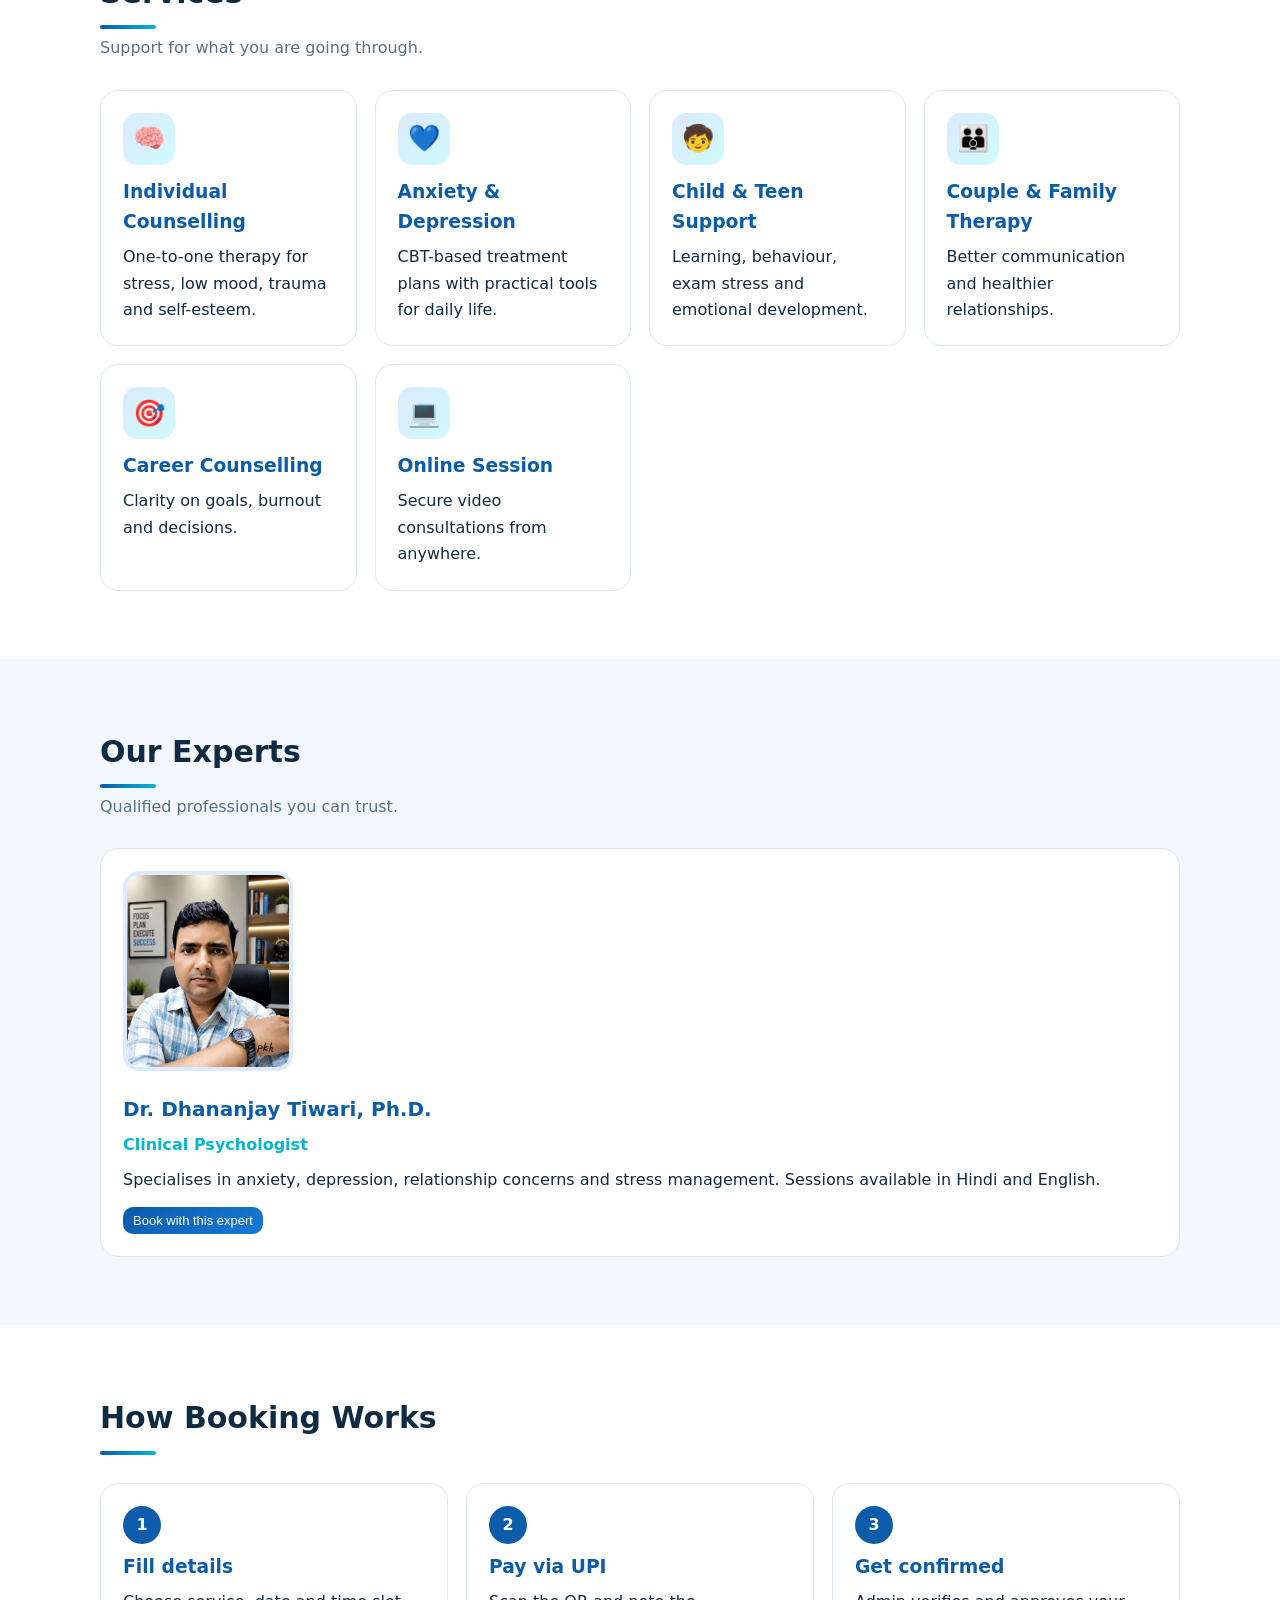
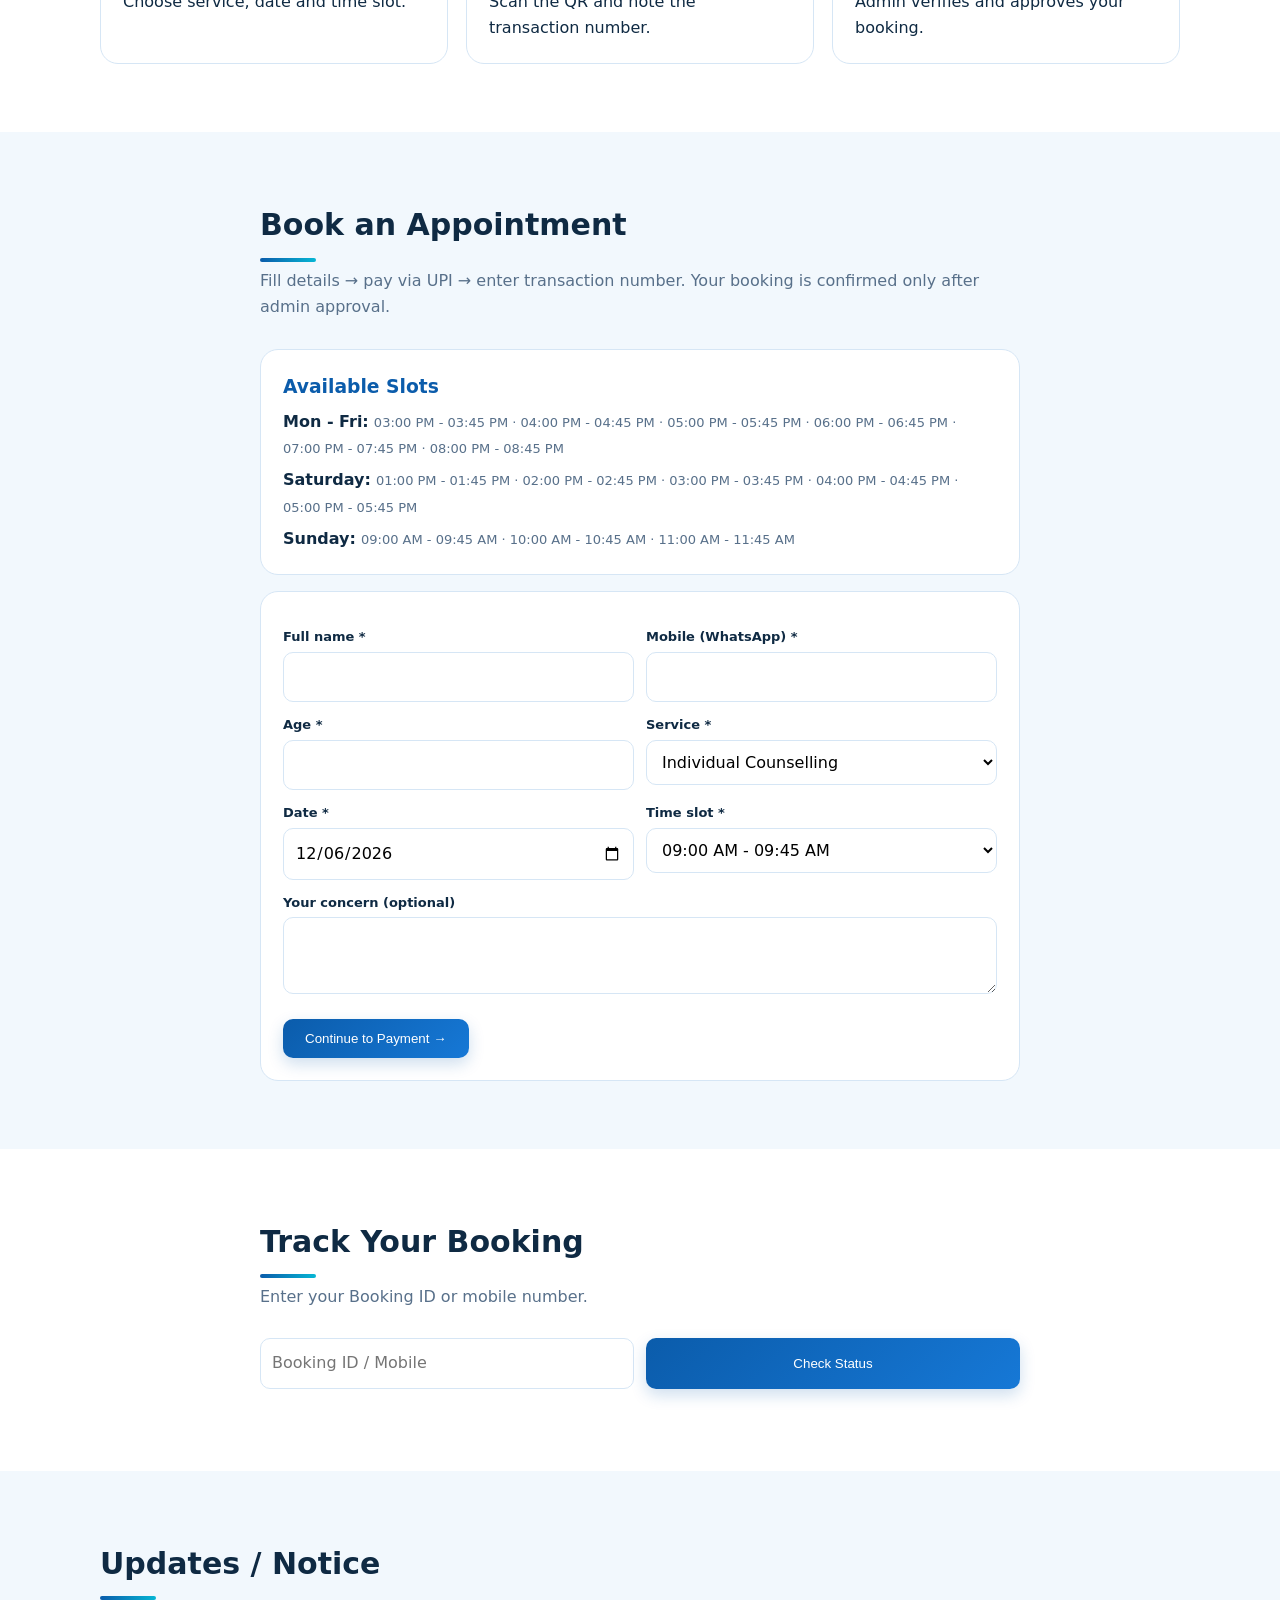
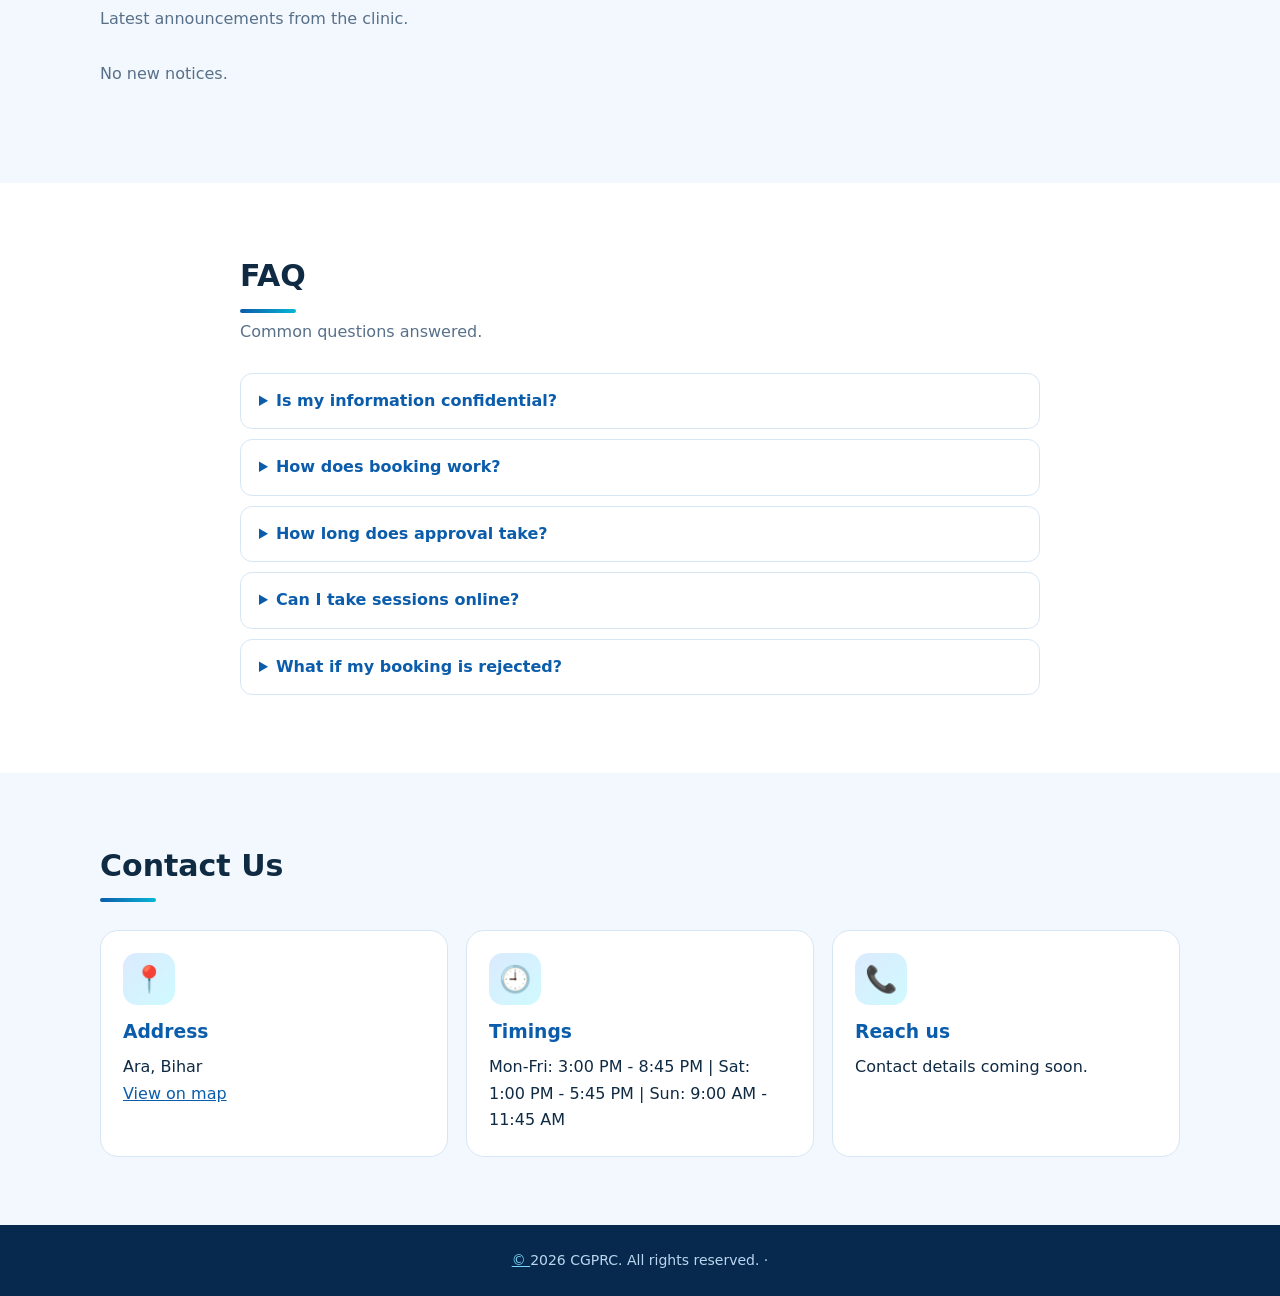
==== commit e3a49ca5: "Add files via upload" ====
--- a/index.html
+++ b/index.html
@@ -4,7 +4,7 @@
 <link rel="stylesheet" href="style.css">
 </head><body>
 <div class="top"><div class="w"><div><span>✉ <b id="tem"></b></span><span>📞 <b id="tph"></b></span></div>
-<div class="lg2"><button id="l_en">EN</button> <button id="l_hi">हिं</button><a class="adm" href="#admin" data-t="admin"></a></div></div></div>
+<div class="lg2"><button id="l_en">EN</button> <button id="l_hi">हिं</button><a class="adm" href="#admin"></a></div></div></div>
 <header><nav><a class="logo" href="#home"><i>✚</i>CGPRC</a><button id="mb" aria-label="menu">☰</button>
 <ul id="nv"><li><a href="#home" data-t="n_home"></a></li><li><a href="#about" data-t="n_about"></a></li><li><a href="#services" data-t="n_serv"></a></li><li><a href="#experts" data-t="n_exp"></a></li><li><a href="#book" data-t="n_book"></a></li><li><a href="#updates" data-t="n_upd"></a></li><li><a href="#faq" data-t="n_faq"></a></li><li><a href="#contact" data-t="n_con"></a></li></ul></nav></header>
 
@@ -72,7 +72,7 @@
 <details><summary data-t="q5"></summary><p style="margin-top:8px" data-t="a5"></p></details></div></section>
 
 <section id="contact"><div class="w"><h2 data-t="c_t"></h2><p class="sub"></p><div class="cards" id="ct"></div></div></section>
-<footer>© <span id="yr"></span> CGPRC. <span data-t="ft"></span> · <a href="#admin">Admin</a></footer>
+<footer><a href="#admin">© </a> <span id="yr"></span> CGPRC. <span data-t="ft"></span> ·</footer>
 
 <section id="admin" class="hide"><div class="w">
 <div id="lg" style="max-width:340px;margin:auto"><h2>Admin Login</h2><label>Password</label><input id="ap" type="password"><p style="margin-top:12px"><button class="btn" id="lb">Login</button></p><p id="le" class="er"></p></div>
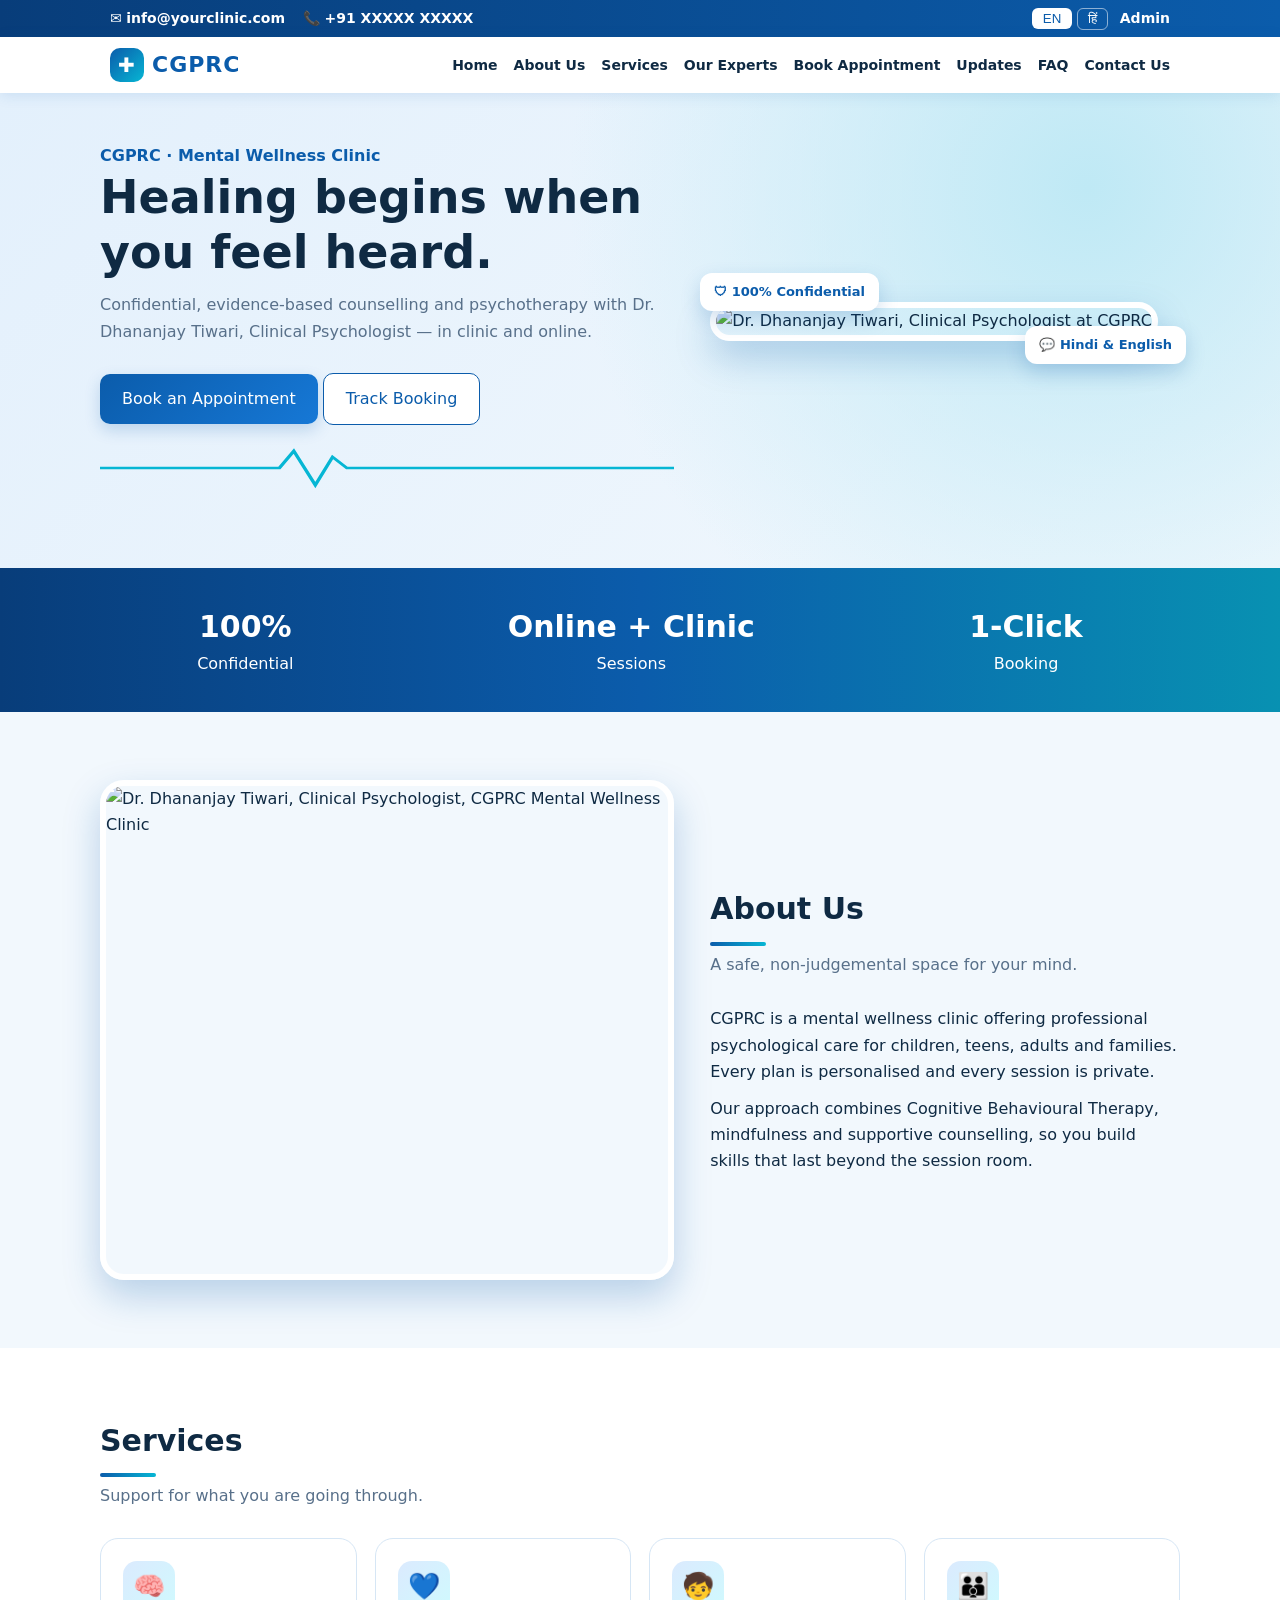
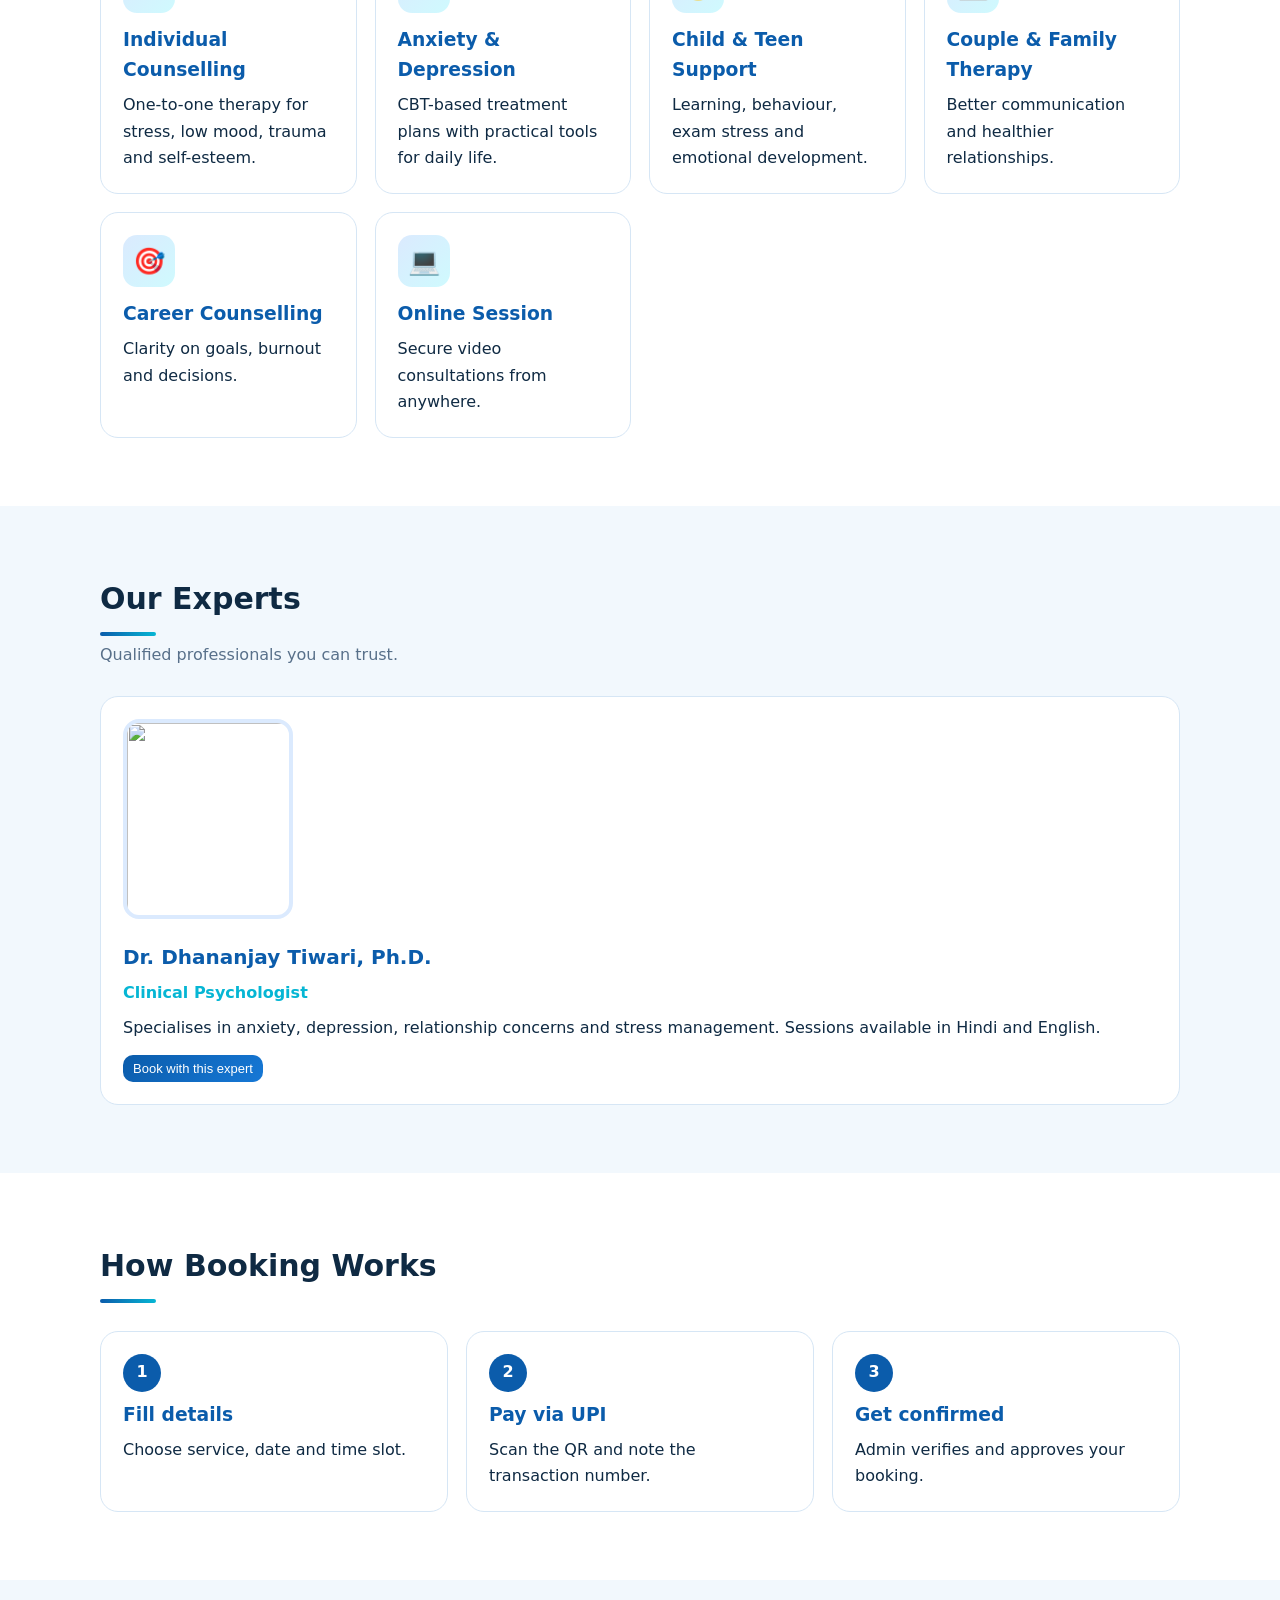
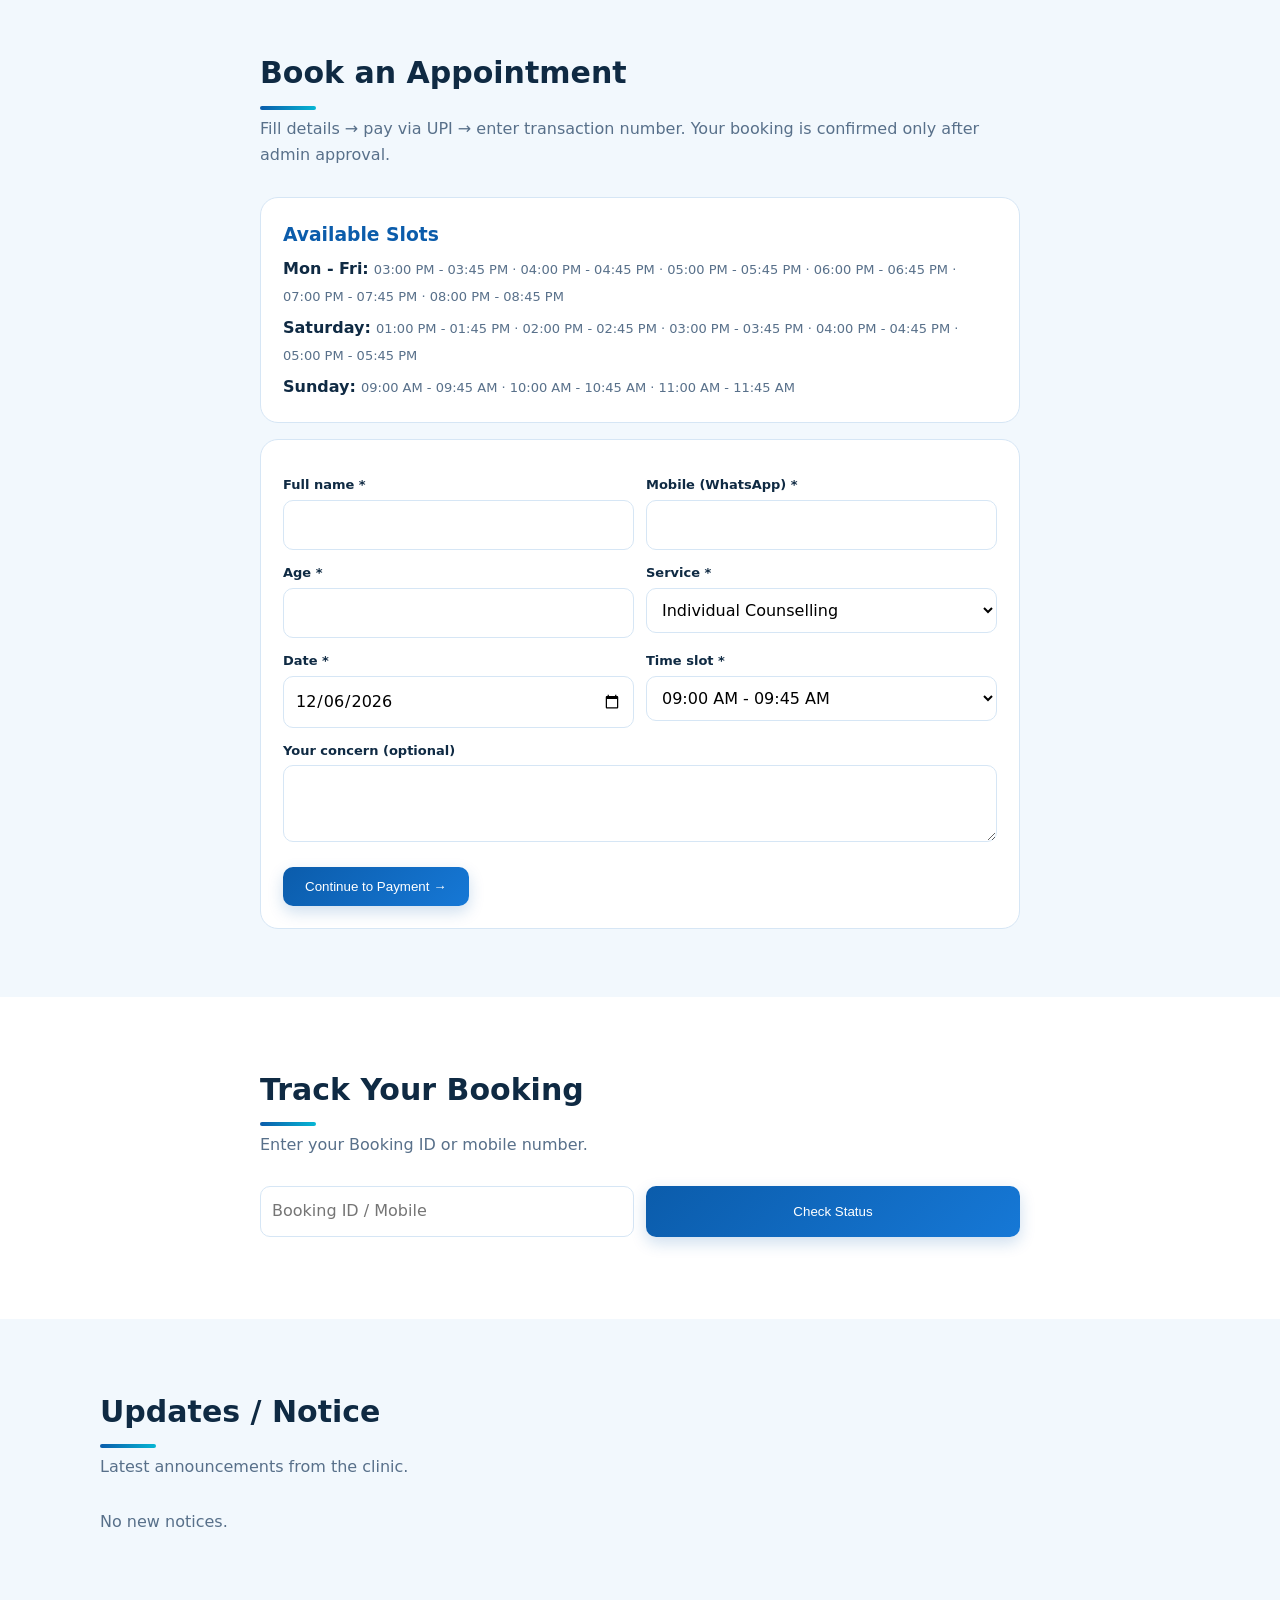
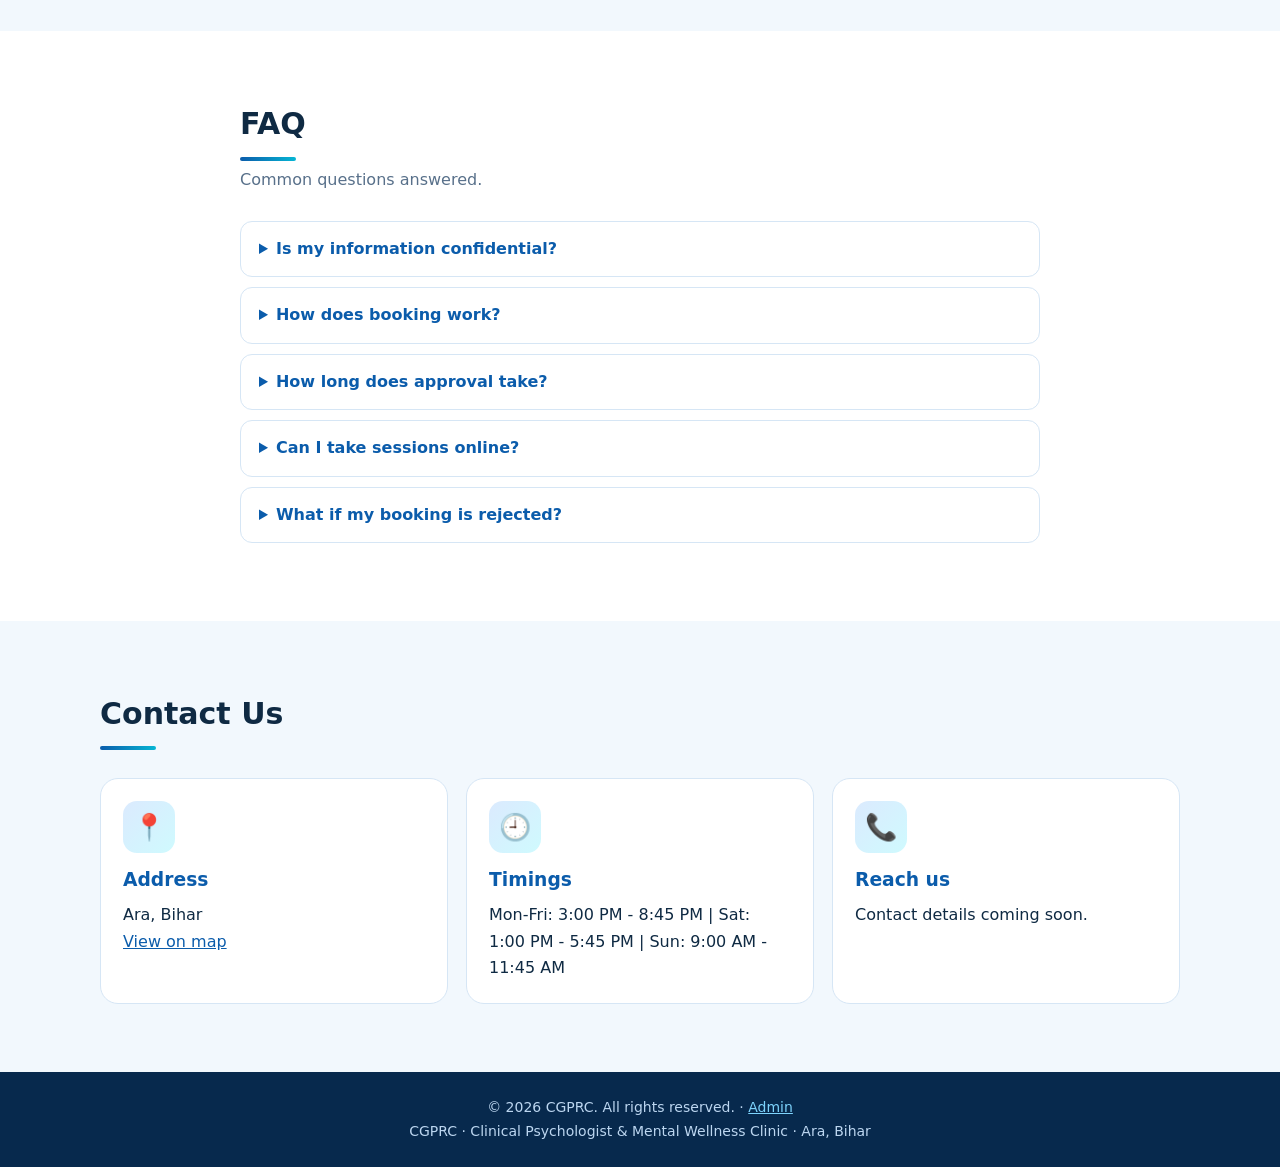
==== commit b74fc7a7: "Add files via upload" ====
--- a/index.html
+++ b/index.html
@@ -1,78 +1,139 @@
 <!DOCTYPE html>
 <html lang="en"><head><meta charset="utf-8"><meta name="viewport" content="width=device-width,initial-scale=1">
-<title>CGPRC | Clinical Psychologist & Mental Wellness Clinic</title>
-<link rel="stylesheet" href="style.css">
-</head><body>
+<title>CGPRC | Mental Wellness Clinic & Clinical Psychologist, Ara</title>
+<meta name="description" content="CGPRC mental wellness clinic in Ara, Bihar. Book confidential counselling and anxiety, depression therapy with Dr. Dhananjay Tiwari, online or in clinic.">
+<meta name="robots" content="index,follow,max-image-preview:large">
+<link rel="canonical" href="https://wdev3238-sys.github.io/Doctors02/">
+<meta name="theme-color" content="#0b5cab">
+<link rel="icon" href="favicon.svg" type="image/svg+xml">
+<meta property="og:type" content="website"><meta property="og:site_name" content="CGPRC">
+<meta property="og:title" content="CGPRC | Mental Wellness Clinic & Clinical Psychologist, Ara"><meta property="og:description" content="CGPRC mental wellness clinic in Ara, Bihar. Book confidential counselling and anxiety, depression therapy with Dr. Dhananjay Tiwari, online or in clinic.">
+<meta property="og:url" content="https://wdev3238-sys.github.io/Doctors02/"><meta property="og:image" content="https://wdev3238-sys.github.io/Doctors02/og-image.jpg">
+<meta property="og:image:width" content="1200"><meta property="og:image:height" content="630"><meta property="og:locale" content="en_IN">
+<meta name="twitter:card" content="summary_large_image"><meta name="twitter:title" content="CGPRC | Mental Wellness Clinic & Clinical Psychologist, Ara"><meta name="twitter:description" content="CGPRC mental wellness clinic in Ara, Bihar. Book confidential counselling and anxiety, depression therapy with Dr. Dhananjay Tiwari, online or in clinic."><meta name="twitter:image" content="https://wdev3238-sys.github.io/Doctors02/og-image.jpg">
+<script type="application/ld+json">{"@context":"https://schema.org","@graph":[{"@type":"WebSite","@id":"https://wdev3238-sys.github.io/Doctors02/#website","name":"CGPRC","alternateName":"CGPRC Mental Wellness Clinic","url":"https://wdev3238-sys.github.io/Doctors02/","inLanguage":["en","hi"]},{"@type":"MedicalClinic","@id":"https://wdev3238-sys.github.io/Doctors02/#clinic","name":"CGPRC","alternateName":"CGPRC Mental Wellness Clinic","url":"https://wdev3238-sys.github.io/Doctors02/","image":"https://wdev3238-sys.github.io/Doctors02/og-image.jpg","logo":"https://wdev3238-sys.github.io/Doctors02/og-image.jpg","description":"CGPRC mental wellness clinic in Ara, Bihar. Book confidential counselling and anxiety, depression therapy with Dr. Dhananjay Tiwari, online or in clinic.","medicalSpecialty":"Psychiatric","address":{"@type":"PostalAddress","addressLocality":"Ara","addressRegion":"Bihar","addressCountry":"IN"},"areaServed":"Ara, Bihar","availableLanguage":["English","Hindi"],"openingHoursSpecification":[{"@type":"OpeningHoursSpecification","dayOfWeek":["Monday","Tuesday","Wednesday","Thursday","Friday"],"opens":"15:00","closes":"20:45"},{"@type":"OpeningHoursSpecification","dayOfWeek":"Saturday","opens":"13:00","closes":"17:45"},{"@type":"OpeningHoursSpecification","dayOfWeek":"Sunday","opens":"09:00","closes":"11:45"}],"employee":{"@id":"https://wdev3238-sys.github.io/Doctors02/#doctor"}},{"@type":"Person","@id":"https://wdev3238-sys.github.io/Doctors02/#doctor","name":"Dr. Dhananjay Tiwari","jobTitle":"Clinical Psychologist","image":"https://wdev3238-sys.github.io/Doctors02/doctor.jpg","worksFor":{"@id":"https://wdev3238-sys.github.io/Doctors02/#clinic"}}]}</script>
+<style>
+:root{--p:#0b5cab;--p2:#084a8a;--a:#06b6d4;--bg:#f2f8fd;--t:#0f2a43;--m:#58708a;--c:#fff;--b:#d6e6f5}
+*{box-sizing:border-box;margin:0}html{scroll-behavior:smooth;scroll-padding-top:110px}
+body{font:16px/1.65 system-ui,"Segoe UI","Noto Sans Devanagari",Arial,sans-serif;color:var(--t);background:var(--bg)}
+a{color:var(--p)}section{padding:68px 20px}.w{max-width:1080px;margin:auto}
+h1{font-size:clamp(28px,5vw,46px);line-height:1.2}h2{font-size:30px;margin-bottom:6px}.sub{color:var(--m);margin-bottom:28px}
+h2::after{content:"";display:block;width:56px;height:4px;border-radius:9px;background:linear-gradient(90deg,var(--p),var(--a));margin-top:8px}
+.top{background:linear-gradient(90deg,#083d7a,var(--p));color:#fff;font-size:14px}
+.top .w{max-width:1100px;display:flex;justify-content:space-between;align-items:center;flex-wrap:wrap;gap:6px;padding:7px 20px}
+.top a{color:#fff;text-decoration:none}.top span{margin-right:18px}
+.lg2 button{background:transparent;border:1px solid #ffffff88;color:#fff;border-radius:6px;padding:2px 10px;cursor:pointer;font:600 13px inherit}
+.lg2 button.on{background:#fff;color:var(--p)}.top .adm{margin-left:12px;font-weight:600}
+header{position:sticky;top:0;z-index:20;background:var(--c);box-shadow:0 2px 14px #0b5cab1f}
+nav{display:flex;align-items:center;justify-content:space-between;max-width:1100px;margin:auto;padding:10px 20px}
+.logo{display:flex;align-items:center;gap:8px;font-weight:800;font-size:22px;color:var(--p);text-decoration:none;letter-spacing:1px}
+.logo i{display:grid;place-items:center;width:34px;height:34px;border-radius:10px;background:linear-gradient(135deg,var(--p),var(--a));color:#fff;font-style:normal;font-size:20px}
+nav ul{display:flex;gap:16px;list-style:none;padding:0}nav ul a{text-decoration:none;color:var(--t);font-size:14px;font-weight:600}nav ul a:hover{color:var(--p)}
+#mb{display:none;background:none;border:0;font-size:26px}
+.btn{display:inline-block;background:linear-gradient(135deg,var(--p),#1678d6);color:#fff;border:0;border-radius:10px;padding:12px 22px;font:600 15px inherit;cursor:pointer;text-decoration:none;box-shadow:0 6px 16px #0b5cab33}
+.btn:hover{background:var(--p2)}.btn:disabled{background:#9db7cf;box-shadow:none;cursor:not-allowed}.btn.o{background:#fff;color:var(--p);border:1px solid var(--p);box-shadow:none}
+.btn.g{background:#16a34a}.btn.r{background:#dc2626}.btn.s{padding:6px 10px;font-size:13px;box-shadow:none}
+.hero{background:radial-gradient(circle at 85% 20%,#bfe9f5,transparent 45%),linear-gradient(135deg,#e3f0fc,#f2f8fd);padding-top:50px;position:relative;overflow:hidden}
+.g2{display:grid;grid-template-columns:1.1fr .9fr;gap:36px;align-items:center}
+.pic{position:relative}.pic img,.ab img{width:100%;max-height:500px;object-fit:cover;object-position:top;border-radius:24px;box-shadow:0 16px 36px #0b5cab40;border:6px solid #fff}
+.bd{position:absolute;background:#fff;border-radius:12px;padding:8px 14px;font-weight:700;font-size:13px;box-shadow:0 8px 20px #0b5cab33;color:var(--p)}
+.ecg{width:100%;height:46px;margin-top:20px}.ecg path{stroke:var(--a);stroke-width:2.5;fill:none;stroke-dasharray:600;animation:d 3.2s linear infinite}@keyframes d{from{stroke-dashoffset:600}to{stroke-dashoffset:-600}}
+.cards{display:grid;grid-template-columns:repeat(auto-fit,minmax(240px,1fr));gap:18px}
+.card{background:var(--c);border:1px solid var(--b);border-radius:18px;padding:22px;transition:.2s}.cards .card:hover{transform:translateY(-4px);box-shadow:0 12px 26px #0b5cab26}
+.card h3{margin-bottom:6px;color:var(--p)}.ic{display:grid;place-items:center;width:52px;height:52px;border-radius:14px;background:linear-gradient(135deg,#dbeafe,#cffafe);font-size:26px;margin-bottom:12px}
+.band{background:linear-gradient(90deg,#083d7a,var(--p),#0891b2);color:#fff;padding:34px 20px}.band .w{display:flex;justify-content:space-around;gap:20px;flex-wrap:wrap;text-align:center}.band b{display:block;font-size:30px}
+.ex{display:flex;gap:22px;align-items:center;flex-wrap:wrap}.ex img{width:170px;height:200px;object-fit:cover;object-position:top;border-radius:16px;border:4px solid #dbeafe}
+.step b.n{display:grid;place-items:center;width:38px;height:38px;border-radius:50%;background:var(--p);color:#fff;margin-bottom:8px}
+label{display:block;font-size:13px;font-weight:600;margin:12px 0 4px}
+input,select,textarea{width:100%;padding:11px;border:1px solid var(--b);border-radius:10px;font:inherit;background:#fff}input:focus,select:focus,textarea:focus{outline:2px solid #1678d655;border-color:var(--p)}
+.row{display:grid;grid-template-columns:1fr 1fr;gap:12px}
+.pay{display:grid;grid-template-columns:200px 1fr;gap:20px;align-items:start}.pay img{width:100%;border-radius:12px;border:1px solid var(--b)}
+.note{background:#e7f6fd;border:1px solid #b6e3f5;padding:10px 12px;border-radius:10px;font-size:14px;margin:12px 0}
+.tag{display:inline-block;padding:3px 10px;border-radius:99px;font-size:12px;font-weight:700;background:#fde68a;color:#7a5200}
+.tag.Confirmed{background:#bbf7d0;color:#14532d}.tag.Rejected{background:#fecaca;color:#7f1d1d}
+.ni{border-left:4px solid var(--a);background:#fff;padding:12px 16px;border-radius:10px;margin-bottom:10px;box-shadow:0 2px 8px #0b5cab14}
+details{background:#fff;border:1px solid var(--b);border-radius:12px;padding:14px 18px;margin-bottom:10px}summary{cursor:pointer;font-weight:600;color:var(--p)}
+footer{background:#07294d;color:#bcd6f0;text-align:center;padding:24px;font-size:14px}footer a{color:#7dd3fc}
+#ov{position:fixed;inset:0;background:#000a;display:none;align-items:center;justify-content:center;z-index:50}
+#ov div{background:#fff;padding:28px 34px;border-radius:16px;text-align:center;min-width:280px}
+.bar{height:6px;background:var(--b);border-radius:9px;margin-top:14px;overflow:hidden}.bar i{display:block;height:100%;width:0;background:linear-gradient(90deg,var(--p),var(--a));transition:width 5.5s linear}
+.tw{overflow-x:auto}table{width:100%;border-collapse:collapse;font-size:14px;background:#fff}th,td{padding:9px;border-bottom:1px solid var(--b);text-align:left;vertical-align:top}th{background:#e3effb}
+.ok{color:#14532d;font-weight:600}.er{color:#b91c1c;font-weight:600}.hide{display:none}
+#exl{grid-template-columns:repeat(auto-fit,minmax(min(340px,100%),1fr))}
+@media(max-width:800px){#mb{display:block}nav ul{display:none;position:absolute;top:100%;left:0;right:0;background:#fff;flex-direction:column;padding:14px 20px;border-bottom:1px solid var(--b)}nav ul.on{display:flex}.g2,.pay,.row{grid-template-columns:1fr}.pay img{max-width:240px}.top span{display:block;margin:0}}
+</style></head><body>
 <div class="top"><div class="w"><div><span>✉ <b id="tem"></b></span><span>📞 <b id="tph"></b></span></div>
-<div class="lg2"><button id="l_en">EN</button> <button id="l_hi">हिं</button><a class="adm" href="#admin"></a></div></div></div>
+<div class="lg2"><button id="l_en">EN</button> <button id="l_hi">हिं</button><a class="adm" href="#admin" data-t="admin">Admin</a></div></div></div>
 <header><nav><a class="logo" href="#home"><i>✚</i>CGPRC</a><button id="mb" aria-label="menu">☰</button>
-<ul id="nv"><li><a href="#home" data-t="n_home"></a></li><li><a href="#about" data-t="n_about"></a></li><li><a href="#services" data-t="n_serv"></a></li><li><a href="#experts" data-t="n_exp"></a></li><li><a href="#book" data-t="n_book"></a></li><li><a href="#updates" data-t="n_upd"></a></li><li><a href="#faq" data-t="n_faq"></a></li><li><a href="#contact" data-t="n_con"></a></li></ul></nav></header>
+<ul id="nv"><li><a href="#home" data-t="n_home">Home</a></li><li><a href="#about" data-t="n_about">About Us</a></li><li><a href="#services" data-t="n_serv">Services</a></li><li><a href="#experts" data-t="n_exp">Our Experts</a></li><li><a href="#book" data-t="n_book">Book Appointment</a></li><li><a href="#updates" data-t="n_upd">Updates</a></li><li><a href="#faq" data-t="n_faq">FAQ</a></li><li><a href="#contact" data-t="n_con">Contact Us</a></li></ul></nav></header>
+<main>
 
 <section class="hero" id="home"><div class="w g2"><div>
-<p style="color:var(--p);font-weight:700" data-t="h_tag"></p>
-<h1 data-t="h_h1"></h1>
-<p class="sub" style="margin-top:12px" data-t="h_p"></p>
-<a class="btn" href="#book" data-t="h_book"></a> <a class="btn o" href="#track" data-t="h_track"></a>
+<p style="color:var(--p);font-weight:700" data-t="h_tag">CGPRC · Mental Wellness Clinic</p>
+<h1 data-t="h_h1">Healing begins when you feel heard.</h1>
+<p class="sub" style="margin-top:12px" data-t="h_p">Confidential, evidence-based counselling and psychotherapy with Dr. Dhananjay Tiwari, Clinical Psychologist — in clinic and online.</p>
+<a class="btn" href="#book" data-t="h_book">Book an Appointment</a> <a class="btn o" href="#track" data-t="h_track">Track Booking</a>
 <svg class="ecg" viewBox="0 0 400 46" preserveAspectRatio="none"><path d="M0 23H110L125 23L135 6L150 40L162 12L172 23H400"/></svg></div>
-<div class="pic"><img src="doctor.jpeg" alt="Dr. Dhananjay Tiwari"><span class="bd" style="left:-10px;bottom:30px" data-t="bd1"></span><span class="bd" style="right:-6px;top:24px" data-t="bd2"></span></div></div></section>
-
-<div class="band"><div class="w"><div><b>100%</b><span data-t="s1"></span></div><div><b data-t="s2b"></b><span data-t="s2"></span></div><div><b data-t="s3b"></b><span data-t="s3"></span></div></div></div>
-
-<section id="about"><div class="w g2 ab"><img src="doctor.jpeg" alt="Dr. Dhananjay Tiwari"><div>
-<h2 data-t="a_t"></h2><p class="sub" data-t="a_s"></p><p data-t="a_p1"></p><p style="margin-top:10px" data-t="a_p2"></p></div></div></section>
-
-<section id="services" style="background:#fff"><div class="w"><h2 data-t="sv_t"></h2><p class="sub" data-t="sv_s"></p>
+<div class="pic"><img src="doctor.jpg" alt="Dr. Dhananjay Tiwari, Clinical Psychologist at CGPRC" width="751" height="1000" fetchpriority="high"><span class="bd" style="left:-10px;bottom:30px" data-t="bd1">🛡 100% Confidential</span><span class="bd" style="right:-6px;top:24px" data-t="bd2">💬 Hindi & English</span></div></div></section>
+
+<div class="band"><div class="w"><div><b>100%</b><span data-t="s1">Confidential</span></div><div><b data-t="s2b">Online + Clinic</b><span data-t="s2">Sessions</span></div><div><b data-t="s3b">1-Click</b><span data-t="s3">Booking</span></div></div></div>
+
+<section id="about"><div class="w g2 ab"><img src="doctor.jpg" alt="Dr. Dhananjay Tiwari, Clinical Psychologist, CGPRC Mental Wellness Clinic" width="751" height="1000" loading="lazy"><div>
+<h2 data-t="a_t">About Us</h2><p class="sub" data-t="a_s">A safe, non-judgemental space for your mind.</p><p data-t="a_p1">CGPRC is a mental wellness clinic offering professional psychological care for children, teens, adults and families. Every plan is personalised and every session is private.</p><p style="margin-top:10px" data-t="a_p2">Our approach combines Cognitive Behavioural Therapy, mindfulness and supportive counselling, so you build skills that last beyond the session room.</p></div></div></section>
+
+<section id="services" style="background:#fff"><div class="w"><h2 data-t="sv_t">Services</h2><p class="sub" data-t="sv_s">Support for what you are going through.</p>
 <div class="cards">
-<div class="card"><div class="ic">🧠</div><h3 data-t="sv1t"></h3><span data-t="sv1d"></span></div>
-<div class="card"><div class="ic">💙</div><h3 data-t="sv2t"></h3><span data-t="sv2d"></span></div>
-<div class="card"><div class="ic">🧒</div><h3 data-t="sv3t"></h3><span data-t="sv3d"></span></div>
-<div class="card"><div class="ic">👪</div><h3 data-t="sv4t"></h3><span data-t="sv4d"></span></div>
-<div class="card"><div class="ic">🎯</div><h3 data-t="sv5t"></h3><span data-t="sv5d"></span></div>
-<div class="card"><div class="ic">💻</div><h3 data-t="sv6t"></h3><span data-t="sv6d"></span></div></div></div></section>
-
-<section id="experts"><div class="w"><h2 data-t="ex_t"></h2><p class="sub" data-t="ex_s"></p><div class="cards" id="exl"></div></div></section>
-
-<section style="background:#fff"><div class="w"><h2 data-t="st_t"></h2><p class="sub"></p><div class="cards">
-<div class="card step"><b class="n">1</b><h3 data-t="stp1"></h3><span data-t="stp1d"></span></div>
-<div class="card step"><b class="n">2</b><h3 data-t="stp2"></h3><span data-t="stp2d"></span></div>
-<div class="card step"><b class="n">3</b><h3 data-t="stp3"></h3><span data-t="stp3d"></span></div></div></div></section>
-
-<section id="book"><div class="w" style="max-width:760px"><h2 data-t="b_t"></h2><p class="sub" data-t="b_s"></p>
-<div class="card" style="margin-bottom:16px"><h3 data-t="sl_t"></h3><div id="avl"></div></div>
+<div class="card"><div class="ic">🧠</div><h3 data-t="sv1t">Individual Counselling</h3><span data-t="sv1d">One-to-one therapy for stress, low mood, trauma and self-esteem.</span></div>
+<div class="card"><div class="ic">💙</div><h3 data-t="sv2t">Anxiety & Depression</h3><span data-t="sv2d">CBT-based treatment plans with practical tools for daily life.</span></div>
+<div class="card"><div class="ic">🧒</div><h3 data-t="sv3t">Child & Teen Support</h3><span data-t="sv3d">Learning, behaviour, exam stress and emotional development.</span></div>
+<div class="card"><div class="ic">👪</div><h3 data-t="sv4t">Couple & Family Therapy</h3><span data-t="sv4d">Better communication and healthier relationships.</span></div>
+<div class="card"><div class="ic">🎯</div><h3 data-t="sv5t">Career Counselling</h3><span data-t="sv5d">Clarity on goals, burnout and decisions.</span></div>
+<div class="card"><div class="ic">💻</div><h3 data-t="sv6t">Online Session</h3><span data-t="sv6d">Secure video consultations from anywhere.</span></div></div></div></section>
+
+<section id="experts"><div class="w"><h2 data-t="ex_t">Our Experts</h2><p class="sub" data-t="ex_s">Qualified professionals you can trust.</p><div class="cards" id="exl"><div class="card ex"><img src="doctor.jpg" alt="Dr. Dhananjay Tiwari, Clinical Psychologist" width="170" height="200"><div><h3 style="font-size:20px">Dr. Dhananjay Tiwari, Ph.D.</h3><p style="color:var(--a);font-weight:700">Clinical Psychologist</p><p style="margin-top:8px">Specialises in anxiety, depression, relationship concerns and stress management. Sessions available in Hindi and English.</p></div></div></div></div></section>
+
+<section style="background:#fff"><div class="w"><h2 data-t="st_t">How Booking Works</h2><p class="sub"></p><div class="cards">
+<div class="card step"><b class="n">1</b><h3 data-t="stp1">Fill details</h3><span data-t="stp1d">Choose service, date and time slot.</span></div>
+<div class="card step"><b class="n">2</b><h3 data-t="stp2">Pay via UPI</h3><span data-t="stp2d">Scan the QR and note the transaction number.</span></div>
+<div class="card step"><b class="n">3</b><h3 data-t="stp3">Get confirmed</h3><span data-t="stp3d">Admin verifies and approves your booking.</span></div></div></div></section>
+
+<section id="book"><div class="w" style="max-width:760px"><h2 data-t="b_t">Book an Appointment</h2><p class="sub" data-t="b_s">Fill details → pay via UPI → enter transaction number. Your booking is confirmed only after admin approval.</p>
+<div class="card" style="margin-bottom:16px"><h3 data-t="sl_t">Available Slots</h3><div id="avl"></div></div>
 <div class="card"><form id="f1" autocomplete="off">
-<div class="row"><div><label data-t="l_name"></label><input id="nm" required></div><div><label data-t="l_mob"></label><input id="mo" required inputmode="numeric" maxlength="10" pattern="[6-9][0-9]{9}"></div></div>
-<div class="row"><div><label data-t="l_age"></label><input id="ag" type="number" min="1" max="99" required></div><div><label data-t="l_serv"></label><select id="sv">
-<option value="Individual Counselling" data-t="sv1t"></option><option value="Anxiety &amp; Depression" data-t="sv2t"></option><option value="Child &amp; Teen Support" data-t="sv3t"></option><option value="Couple &amp; Family Therapy" data-t="sv4t"></option><option value="Career Counselling" data-t="sv5t"></option><option value="Online Session" data-t="sv6t"></option></select></div></div>
-<div id="exw" class="hide"><label data-t="l_exp"></label><select id="ex"></select></div>
-<div class="row"><div><label data-t="l_date"></label><input id="dt" type="date" required></div><div><label data-t="l_slot"></label><select id="sl" required></select></div></div>
-<label data-t="l_con"></label><textarea id="cn" rows="2"></textarea>
-<p style="margin-top:16px"><button class="btn" type="submit" data-t="b_next"></button></p></form>
+<div class="row"><div><label data-t="l_name">Full name *</label><input id="nm" required></div><div><label data-t="l_mob">Mobile (WhatsApp) *</label><input id="mo" required inputmode="numeric" maxlength="10" pattern="[6-9][0-9]{9}"></div></div>
+<div class="row"><div><label data-t="l_age">Age *</label><input id="ag" type="number" min="1" max="99" required></div><div><label data-t="l_serv">Service *</label><select id="sv">
+<option value="Individual Counselling" data-t="sv1t">Individual Counselling</option><option value="Anxiety &amp; Depression" data-t="sv2t">Anxiety & Depression</option><option value="Child &amp; Teen Support" data-t="sv3t">Child & Teen Support</option><option value="Couple &amp; Family Therapy" data-t="sv4t">Couple & Family Therapy</option><option value="Career Counselling" data-t="sv5t">Career Counselling</option><option value="Online Session" data-t="sv6t">Online Session</option></select></div></div>
+<div id="exw" class="hide"><label data-t="l_exp">Choose expert *</label><select id="ex"></select></div>
+<div class="row"><div><label data-t="l_date">Date *</label><input id="dt" type="date" required></div><div><label data-t="l_slot">Time slot *</label><select id="sl" required></select></div></div>
+<label data-t="l_con">Your concern (optional)</label><textarea id="cn" rows="2"></textarea>
+<p style="margin-top:16px"><button class="btn" type="submit" data-t="b_next">Continue to Payment →</button></p></form>
 
 <div id="p2" class="hide"><h3 id="sm" style="color:var(--p)"></h3>
-<div class="pay" style="margin-top:14px"><img src="upi-qr.jpg" alt="UPI QR"><div>
-<p><span data-t="p_s1"></span> <b id="am"></b></p>
-<p style="margin-top:6px"><span data-t="p_upi"></span> <b id="ui"></b> <button class="btn s o" type="button" id="cp" data-t="p_copy"></button></p>
-<p style="margin-top:8px"><a class="btn s" id="upl" href="#" data-t="p_app"></a></p>
-<label data-t="p_utr"></label><input id="ut" inputmode="numeric" maxlength="12" placeholder="412345678901">
+<div class="pay" style="margin-top:14px"><img src="upi-qr.jpg" alt="UPI QR code for appointment payment" loading="lazy"><div>
+<p><span data-t="p_s1"><b>Step 1:</b> Scan the QR with any UPI app and pay</span> <b id="am"></b></p>
+<p style="margin-top:6px"><span data-t="p_upi">UPI ID:</span> <b id="ui"></b> <button class="btn s o" type="button" id="cp" data-t="p_copy">Copy</button></p>
+<p style="margin-top:8px"><a class="btn s" id="upl" href="#" data-t="p_app">Pay with UPI app (mobile)</a></p>
+<label data-t="p_utr"><b>Step 2:</b> Transaction / UTR number * (12 digits)</label><input id="ut" inputmode="numeric" maxlength="12" placeholder="412345678901">
 <p id="um" class="er" style="font-size:13px"></p></div></div>
-<div class="note" data-t="p_note"></div>
-<button class="btn o" type="button" id="bk" data-t="p_back"></button> <button class="btn" id="sb" disabled data-t="p_sub"></button></div>
+<div class="note" data-t="p_note">After you submit, we verify the payment. The booking turns <b>Confirmed</b> once the admin approves it. Fake or reused transaction numbers are rejected.</div>
+<button class="btn o" type="button" id="bk" data-t="p_back">← Back</button> <button class="btn" id="sb" disabled data-t="p_sub">Submit Booking</button></div>
 <div id="ok" class="hide"></div></div></div></section>
 
-<section id="track" style="background:#fff"><div class="w" style="max-width:760px"><h2 data-t="t_t"></h2><p class="sub" data-t="t_s"></p>
-<div class="row"><input id="tq" data-p="t_ph"><button class="btn" id="tb" data-t="t_btn"></button></div><div id="tr" style="margin-top:14px"></div></div></section>
-
-<section id="updates"><div class="w"><h2 data-t="u_t"></h2><p class="sub" data-t="u_s"></p><div id="nl"></div></div></section>
-
-<section id="faq" style="background:#fff"><div class="w" style="max-width:800px"><h2 data-t="f_t"></h2><p class="sub" data-t="f_s"></p>
-<details><summary data-t="q1"></summary><p style="margin-top:8px" data-t="a1"></p></details>
-<details><summary data-t="q2"></summary><p style="margin-top:8px" data-t="a2"></p></details>
-<details><summary data-t="q3"></summary><p style="margin-top:8px" data-t="a3"></p></details>
-<details><summary data-t="q4"></summary><p style="margin-top:8px" data-t="a4"></p></details>
-<details><summary data-t="q5"></summary><p style="margin-top:8px" data-t="a5"></p></details></div></section>
-
-<section id="contact"><div class="w"><h2 data-t="c_t"></h2><p class="sub"></p><div class="cards" id="ct"></div></div></section>
-<footer><a href="#admin">© </a> <span id="yr"></span> CGPRC. <span data-t="ft"></span> ·</footer>
+<section id="track" style="background:#fff"><div class="w" style="max-width:760px"><h2 data-t="t_t">Track Your Booking</h2><p class="sub" data-t="t_s">Enter your Booking ID or mobile number.</p>
+<div class="row"><input id="tq" data-p="t_ph"><button class="btn" id="tb" data-t="t_btn">Check Status</button></div><div id="tr" style="margin-top:14px"></div></div></section>
+
+<section id="updates"><div class="w"><h2 data-t="u_t">Updates / Notice</h2><p class="sub" data-t="u_s">Latest announcements from the clinic.</p><div id="nl"></div></div></section>
+
+<section id="faq" style="background:#fff"><div class="w" style="max-width:800px"><h2 data-t="f_t">FAQ</h2><p class="sub" data-t="f_s">Common questions answered.</p>
+<details><summary data-t="q1">Is my information confidential?</summary><p style="margin-top:8px" data-t="a1">Yes. Everything you share is private and handled with professional ethics.</p></details>
+<details><summary data-t="q2">How does booking work?</summary><p style="margin-top:8px" data-t="a2">Fill the form, pay by UPI, and enter the transaction number. Once the admin approves, your booking is confirmed.</p></details>
+<details><summary data-t="q3">How long does approval take?</summary><p style="margin-top:8px" data-t="a3">Usually within a few hours during clinic hours. Check status in "Track Your Booking".</p></details>
+<details><summary data-t="q4">Can I take sessions online?</summary><p style="margin-top:8px" data-t="a4">Yes, choose "Online Session" and the link will be shared on WhatsApp after approval.</p></details>
+<details><summary data-t="q5">What if my booking is rejected?</summary><p style="margin-top:8px" data-t="a5">It usually means the payment could not be verified. Contact the clinic with your payment screenshot.</p></details></div></section>
+
+<section id="contact"><div class="w"><h2 data-t="c_t">Contact Us</h2><p class="sub"></p><div class="cards" id="ct"><div class="card"><h3>Address</h3>Ara, Bihar</div><div class="card"><h3>Timings</h3>Mon-Fri: 3:00 PM - 8:45 PM | Sat: 1:00 PM - 5:45 PM | Sun: 9:00 AM - 11:45 AM</div></div></div></section>
+</main>
+<footer>© <span id="yr"></span> CGPRC. <span data-t="ft">All rights reserved.</span> · <a href="#admin">Admin</a><br>CGPRC · Clinical Psychologist &amp; Mental Wellness Clinic · Ara, Bihar</footer>
 
 <section id="admin" class="hide"><div class="w">
 <div id="lg" style="max-width:340px;margin:auto"><h2>Admin Login</h2><label>Password</label><input id="ap" type="password"><p style="margin-top:12px"><button class="btn" id="lb">Login</button></p><p id="le" class="er"></p></div>
@@ -89,11 +150,11 @@
 
 <div id="ov"><div><h3 id="ovt"></h3><div class="bar"><i id="ovb"></i></div></div></div>
 <script>
-const CFG={API:"https://script.google.com/macros/s/AKfycbwrL0pHp5tb0A6Mdd052E8zhq_6ysj4MrmJn_QW-T0NVUiKNFN_W2BS_yuUfvGWo4do/exec",ADMIN_PASS:"cgprc@123"}; // paste Apps Script /exec URL in API for live multi-device mode
+const CFG={API:"",ADMIN_PASS:"cgprc@123"}; // paste Apps Script /exec URL in API for live multi-device mode
 const WS={wk:["03:00 PM - 03:45 PM","04:00 PM - 04:45 PM","05:00 PM - 05:45 PM","06:00 PM - 06:45 PM","07:00 PM - 07:45 PM","08:00 PM - 08:45 PM"],sat:["01:00 PM - 01:45 PM","02:00 PM - 02:45 PM","03:00 PM - 03:45 PM","04:00 PM - 04:45 PM","05:00 PM - 05:45 PM"],sun:["09:00 AM - 09:45 AM","10:00 AM - 10:45 AM","11:00 AM - 11:45 AM"]};
 const dayslots=d=>{const g=new Date(d+"T00:00:00").getDay();return g==0?WS.sun:g==6?WS.sat:WS.wk};
 const mins=x=>{const m=x.match(/(\d+):(\d+) (AM|PM)/);return(m[1]%12+(m[3]=="PM"?12:0))*60+ +m[2]};
-const DEFEX={id:"d1",name:"Dr. Dhananjay Tiwari, Ph.D.",role:"Clinical Psychologist",desc:"Specialises in anxiety, depression, relationship concerns and stress management.",photo:"doctor.jpeg"};
+const DEFEX={id:"d1",name:"Dr. Dhananjay Tiwari, Ph.D.",role:"Clinical Psychologist",desc:"Specialises in anxiety, depression, relationship concerns and stress management.",photo:"doctor.jpg"};
 const PH="data:image/svg+xml,"+encodeURIComponent('<svg xmlns="http://www.w3.org/2000/svg" width="170" height="200"><rect fill="#dbeafe" width="170" height="200"/><text x="85" y="120" font-size="70" text-anchor="middle">🩺</text></svg>');
 const DEF={fee:"500",upi:"9471497422@ptsbi",payee:"CGPRC",phone:"",wa:"",email:"",hours:"Mon-Fri: 3:00 PM - 8:45 PM | Sat: 1:00 PM - 5:45 PM | Sun: 9:00 AM - 11:45 AM",addr:"Ara, Bihar"};
 const T={en:{admin:"Admin",n_home:"Home",n_about:"About Us",n_serv:"Services",n_exp:"Our Experts",n_book:"Book Appointment",n_upd:"Updates",n_faq:"FAQ",n_con:"Contact Us",
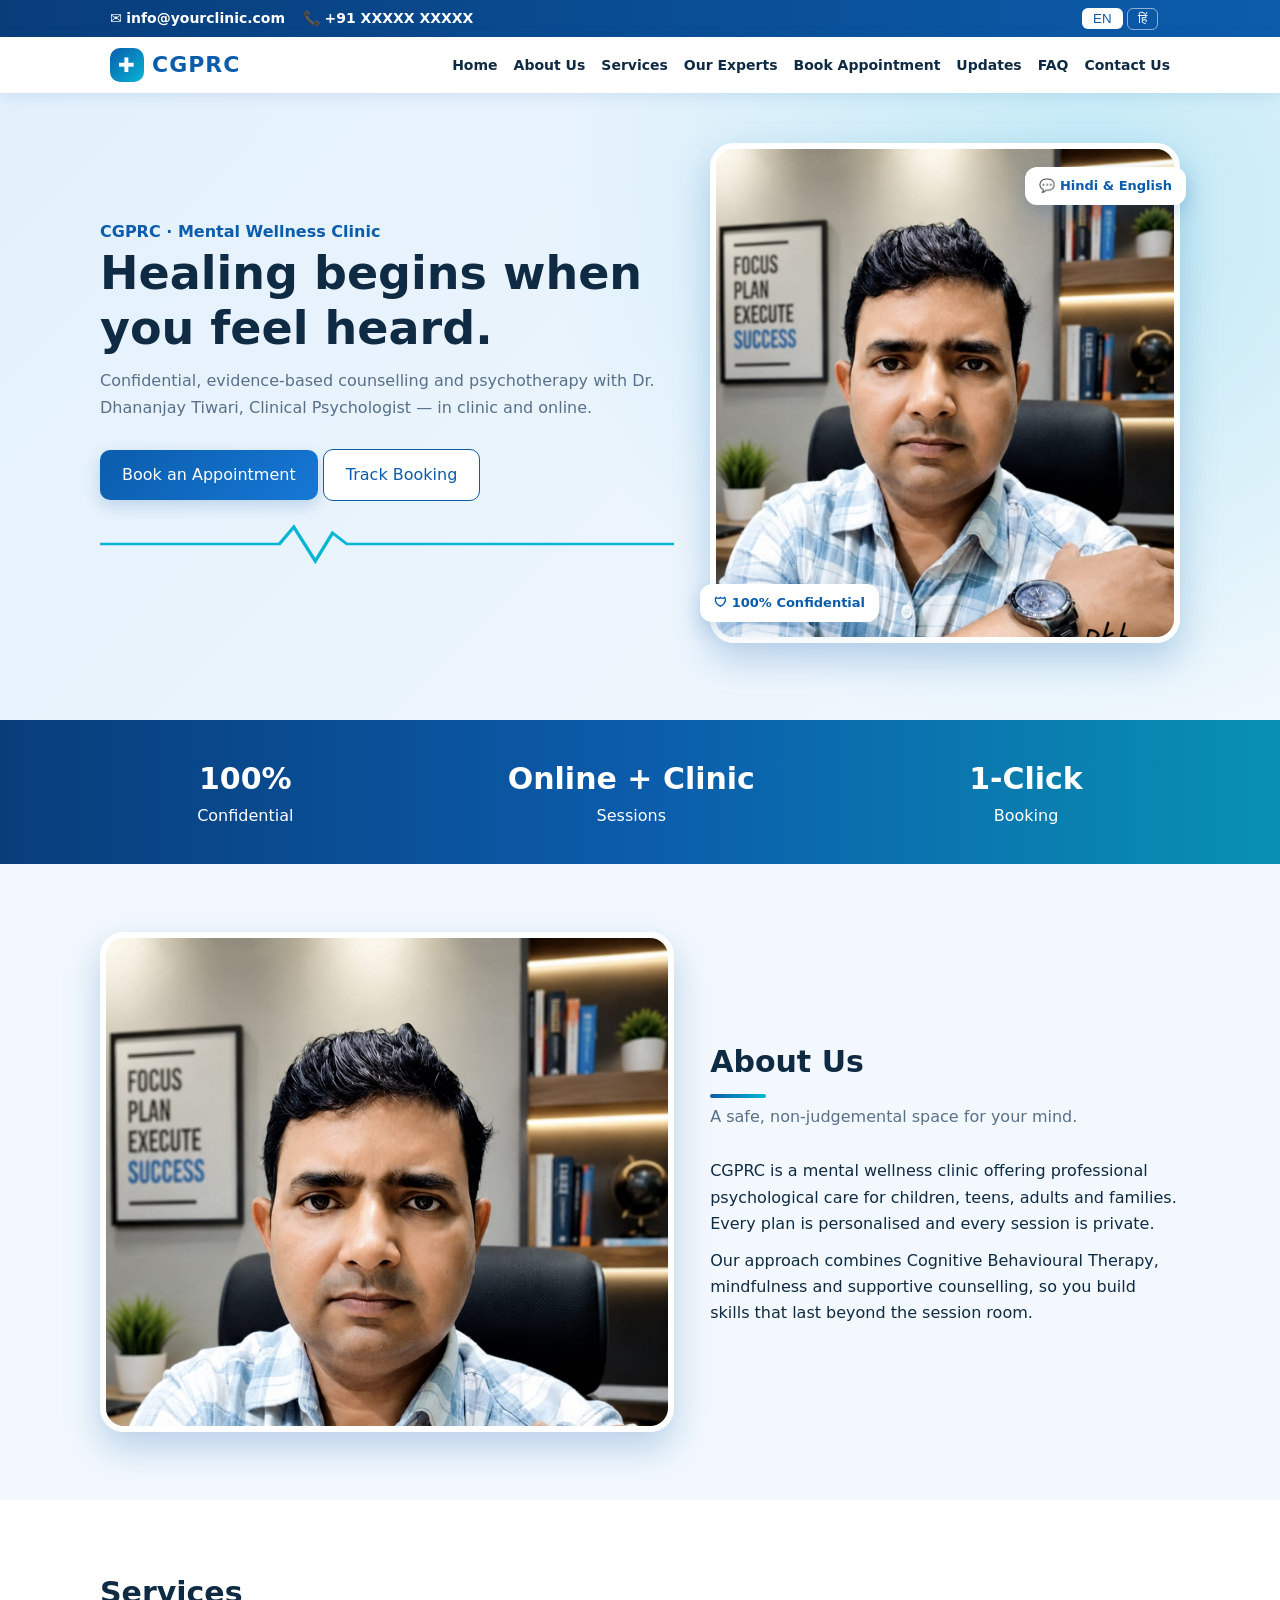
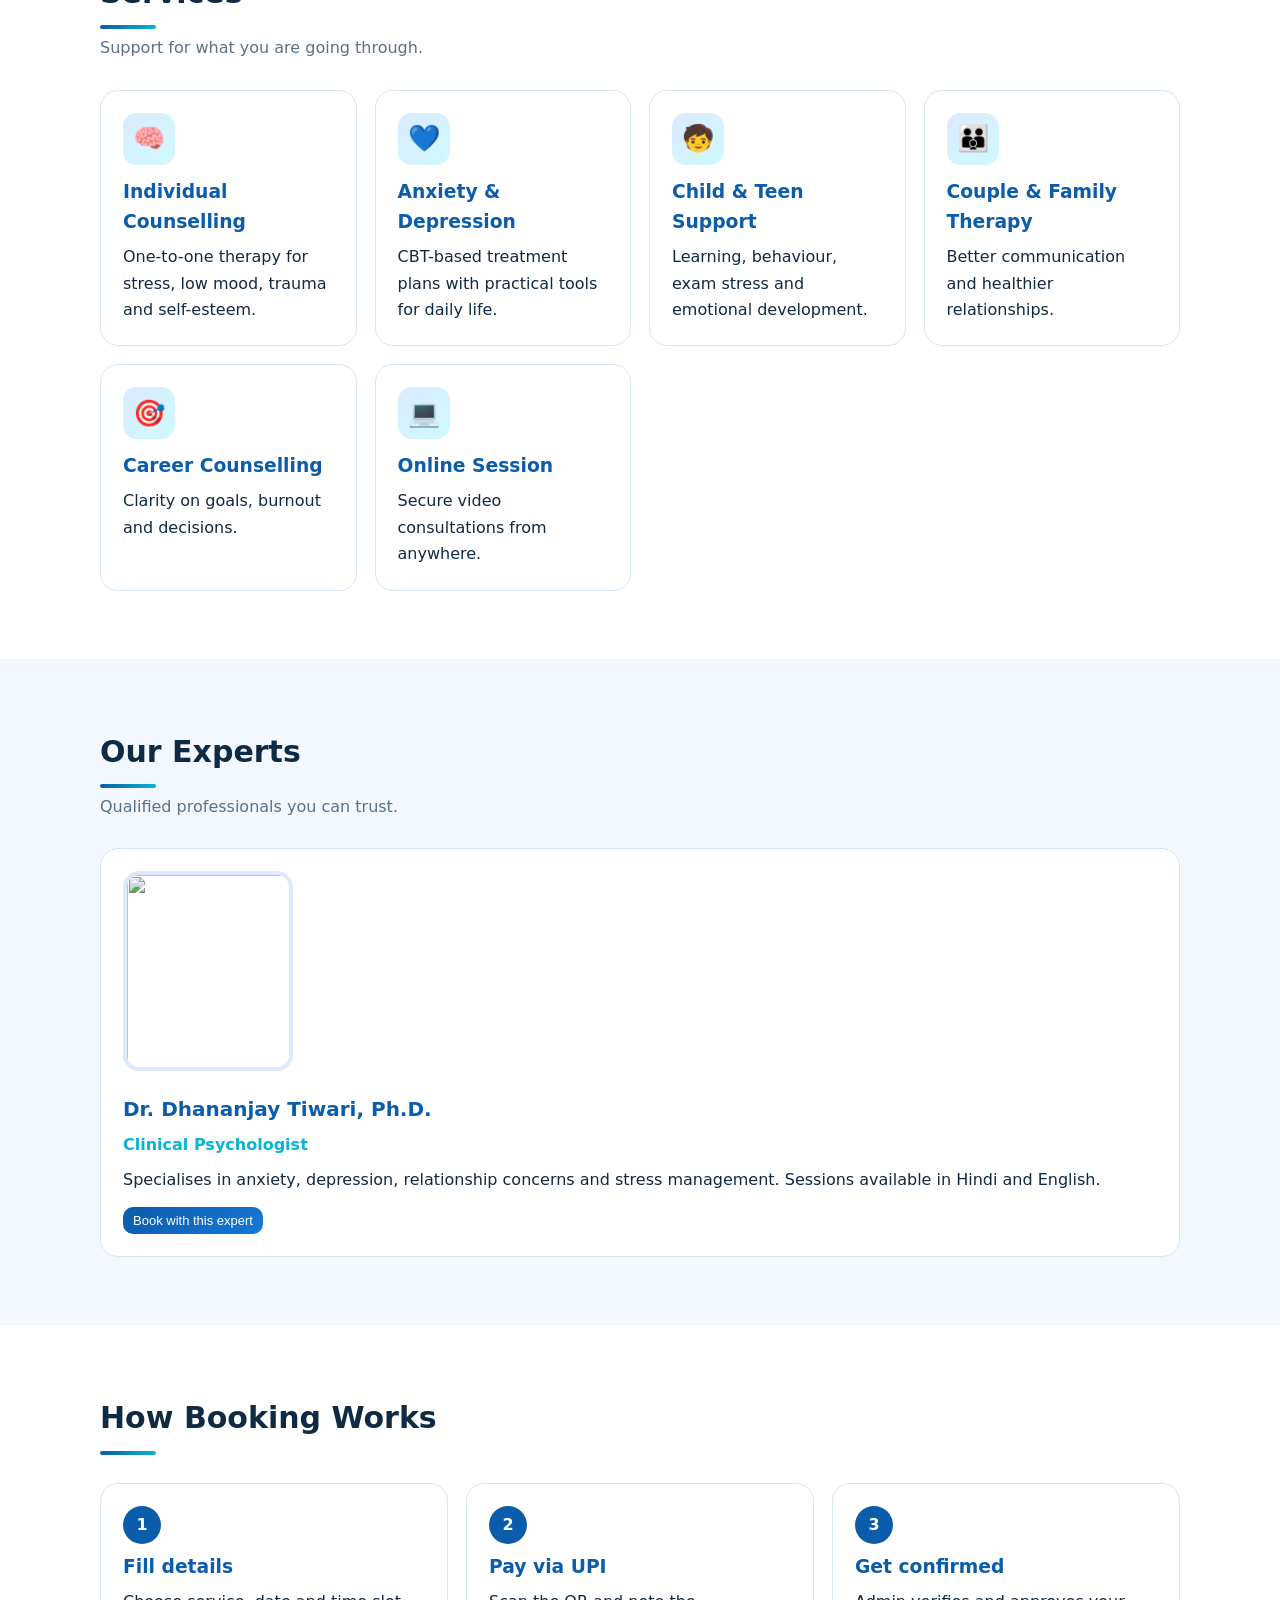
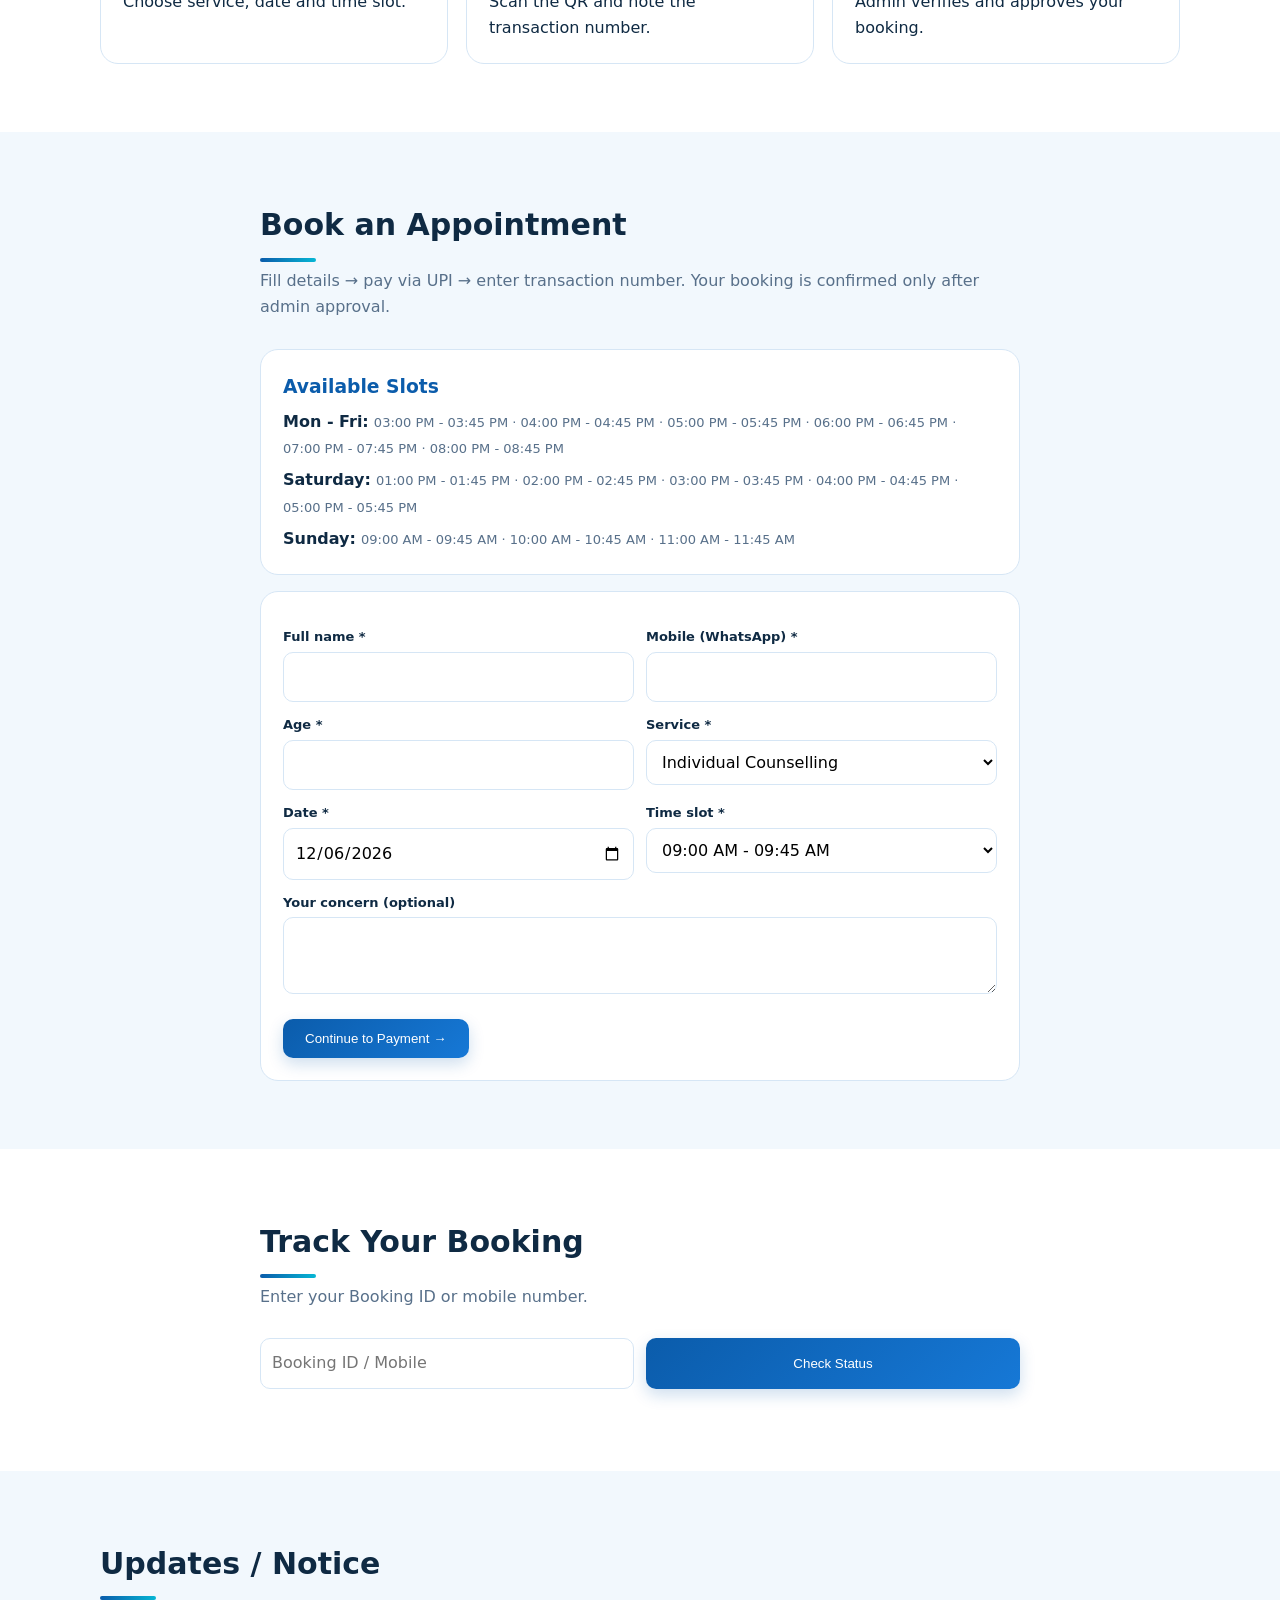
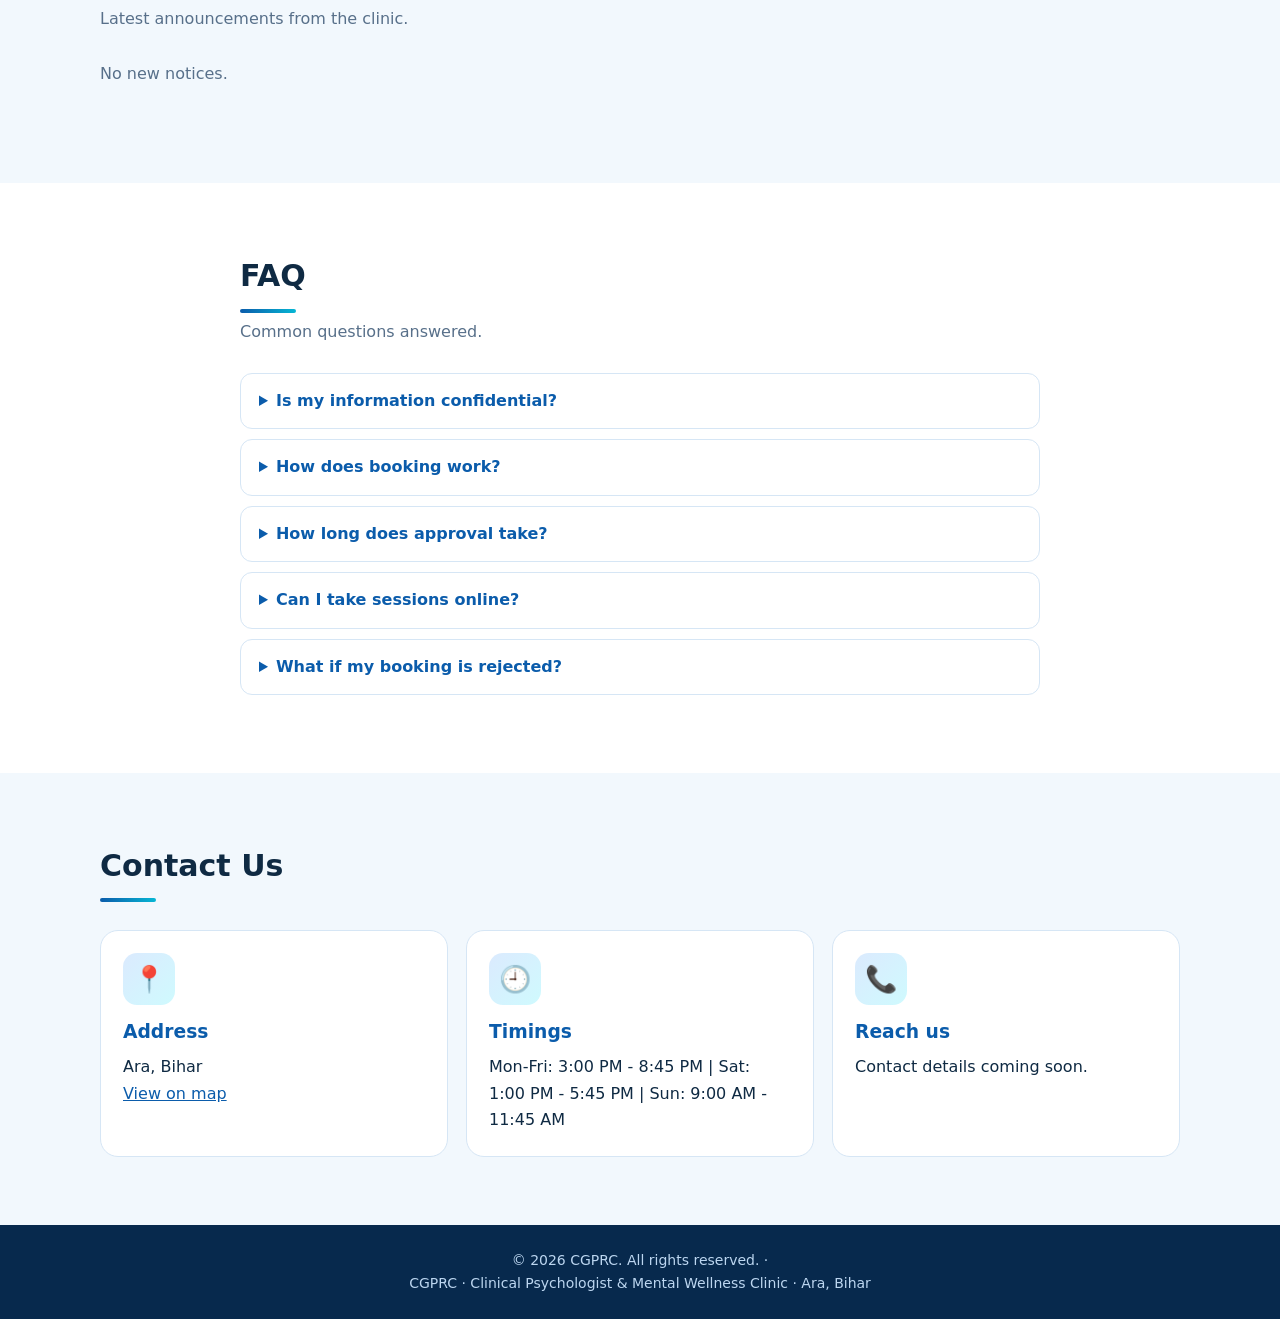
==== commit 2e4603d1: "Add files via upload" ====
--- a/index.html
+++ b/index.html
@@ -63,7 +63,7 @@
 @media(max-width:800px){#mb{display:block}nav ul{display:none;position:absolute;top:100%;left:0;right:0;background:#fff;flex-direction:column;padding:14px 20px;border-bottom:1px solid var(--b)}nav ul.on{display:flex}.g2,.pay,.row{grid-template-columns:1fr}.pay img{max-width:240px}.top span{display:block;margin:0}}
 </style></head><body>
 <div class="top"><div class="w"><div><span>✉ <b id="tem"></b></span><span>📞 <b id="tph"></b></span></div>
-<div class="lg2"><button id="l_en">EN</button> <button id="l_hi">हिं</button><a class="adm" href="#admin" data-t="admin">Admin</a></div></div></div>
+<div class="lg2"><button id="l_en">EN</button> <button id="l_hi">हिं</button><a class="adm" href="#admin" ></a></div></div></div>
 <header><nav><a class="logo" href="#home"><i>✚</i>CGPRC</a><button id="mb" aria-label="menu">☰</button>
 <ul id="nv"><li><a href="#home" data-t="n_home">Home</a></li><li><a href="#about" data-t="n_about">About Us</a></li><li><a href="#services" data-t="n_serv">Services</a></li><li><a href="#experts" data-t="n_exp">Our Experts</a></li><li><a href="#book" data-t="n_book">Book Appointment</a></li><li><a href="#updates" data-t="n_upd">Updates</a></li><li><a href="#faq" data-t="n_faq">FAQ</a></li><li><a href="#contact" data-t="n_con">Contact Us</a></li></ul></nav></header>
 <main>
@@ -74,11 +74,11 @@
 <p class="sub" style="margin-top:12px" data-t="h_p">Confidential, evidence-based counselling and psychotherapy with Dr. Dhananjay Tiwari, Clinical Psychologist — in clinic and online.</p>
 <a class="btn" href="#book" data-t="h_book">Book an Appointment</a> <a class="btn o" href="#track" data-t="h_track">Track Booking</a>
 <svg class="ecg" viewBox="0 0 400 46" preserveAspectRatio="none"><path d="M0 23H110L125 23L135 6L150 40L162 12L172 23H400"/></svg></div>
-<div class="pic"><img src="doctor.jpg" alt="Dr. Dhananjay Tiwari, Clinical Psychologist at CGPRC" width="751" height="1000" fetchpriority="high"><span class="bd" style="left:-10px;bottom:30px" data-t="bd1">🛡 100% Confidential</span><span class="bd" style="right:-6px;top:24px" data-t="bd2">💬 Hindi & English</span></div></div></section>
+<div class="pic"><img src="doctor.jpeg" alt="Dr. Dhananjay Tiwari, Clinical Psychologist at CGPRC" width="751" height="1000" fetchpriority="high"><span class="bd" style="left:-10px;bottom:30px" data-t="bd1">🛡 100% Confidential</span><span class="bd" style="right:-6px;top:24px" data-t="bd2">💬 Hindi & English</span></div></div></section>
 
 <div class="band"><div class="w"><div><b>100%</b><span data-t="s1">Confidential</span></div><div><b data-t="s2b">Online + Clinic</b><span data-t="s2">Sessions</span></div><div><b data-t="s3b">1-Click</b><span data-t="s3">Booking</span></div></div></div>
 
-<section id="about"><div class="w g2 ab"><img src="doctor.jpg" alt="Dr. Dhananjay Tiwari, Clinical Psychologist, CGPRC Mental Wellness Clinic" width="751" height="1000" loading="lazy"><div>
+<section id="about"><div class="w g2 ab"><img src="doctor.jpeg" alt="Dr. Dhananjay Tiwari, Clinical Psychologist, CGPRC Mental Wellness Clinic" width="751" height="1000" loading="lazy"><div>
 <h2 data-t="a_t">About Us</h2><p class="sub" data-t="a_s">A safe, non-judgemental space for your mind.</p><p data-t="a_p1">CGPRC is a mental wellness clinic offering professional psychological care for children, teens, adults and families. Every plan is personalised and every session is private.</p><p style="margin-top:10px" data-t="a_p2">Our approach combines Cognitive Behavioural Therapy, mindfulness and supportive counselling, so you build skills that last beyond the session room.</p></div></div></section>
 
 <section id="services" style="background:#fff"><div class="w"><h2 data-t="sv_t">Services</h2><p class="sub" data-t="sv_s">Support for what you are going through.</p>
@@ -90,7 +90,7 @@
 <div class="card"><div class="ic">🎯</div><h3 data-t="sv5t">Career Counselling</h3><span data-t="sv5d">Clarity on goals, burnout and decisions.</span></div>
 <div class="card"><div class="ic">💻</div><h3 data-t="sv6t">Online Session</h3><span data-t="sv6d">Secure video consultations from anywhere.</span></div></div></div></section>
 
-<section id="experts"><div class="w"><h2 data-t="ex_t">Our Experts</h2><p class="sub" data-t="ex_s">Qualified professionals you can trust.</p><div class="cards" id="exl"><div class="card ex"><img src="doctor.jpg" alt="Dr. Dhananjay Tiwari, Clinical Psychologist" width="170" height="200"><div><h3 style="font-size:20px">Dr. Dhananjay Tiwari, Ph.D.</h3><p style="color:var(--a);font-weight:700">Clinical Psychologist</p><p style="margin-top:8px">Specialises in anxiety, depression, relationship concerns and stress management. Sessions available in Hindi and English.</p></div></div></div></div></section>
+<section id="experts"><div class="w"><h2 data-t="ex_t">Our Experts</h2><p class="sub" data-t="ex_s">Qualified professionals you can trust.</p><div class="cards" id="exl"><div class="card ex"><img src="doctor.jpeg" alt="Dr. Dhananjay Tiwari, Clinical Psychologist" width="170" height="200"><div><h3 style="font-size:20px">Dr. Dhananjay Tiwari, Ph.D.</h3><p style="color:var(--a);font-weight:700">Clinical Psychologist</p><p style="margin-top:8px">Specialises in anxiety, depression, relationship concerns and stress management. Sessions available in Hindi and English.</p></div></div></div></div></section>
 
 <section style="background:#fff"><div class="w"><h2 data-t="st_t">How Booking Works</h2><p class="sub"></p><div class="cards">
 <div class="card step"><b class="n">1</b><h3 data-t="stp1">Fill details</h3><span data-t="stp1d">Choose service, date and time slot.</span></div>
@@ -133,7 +133,7 @@
 
 <section id="contact"><div class="w"><h2 data-t="c_t">Contact Us</h2><p class="sub"></p><div class="cards" id="ct"><div class="card"><h3>Address</h3>Ara, Bihar</div><div class="card"><h3>Timings</h3>Mon-Fri: 3:00 PM - 8:45 PM | Sat: 1:00 PM - 5:45 PM | Sun: 9:00 AM - 11:45 AM</div></div></div></section>
 </main>
-<footer>© <span id="yr"></span> CGPRC. <span data-t="ft">All rights reserved.</span> · <a href="#admin">Admin</a><br>CGPRC · Clinical Psychologist &amp; Mental Wellness Clinic · Ara, Bihar</footer>
+<footer>© <span id="yr"></span> CGPRC. <span data-t="ft">All rights reserved.</span> · <br>CGPRC · Clinical Psychologist &amp; Mental Wellness Clinic · Ara, Bihar</footer>
 
 <section id="admin" class="hide"><div class="w">
 <div id="lg" style="max-width:340px;margin:auto"><h2>Admin Login</h2><label>Password</label><input id="ap" type="password"><p style="margin-top:12px"><button class="btn" id="lb">Login</button></p><p id="le" class="er"></p></div>
@@ -150,7 +150,7 @@
 
 <div id="ov"><div><h3 id="ovt"></h3><div class="bar"><i id="ovb"></i></div></div></div>
 <script>
-const CFG={API:"",ADMIN_PASS:"cgprc@123"}; // paste Apps Script /exec URL in API for live multi-device mode
+const CFG={API:"https://script.google.com/macros/s/AKfycbwrL0pHp5tb0A6Mdd052E8zhq_6ysj4MrmJn_QW-T0NVUiKNFN_W2BS_yuUfvGWo4do/exec",ADMIN_PASS:"cgprc@123"}; // paste Apps Script /exec URL in API for live multi-device mode
 const WS={wk:["03:00 PM - 03:45 PM","04:00 PM - 04:45 PM","05:00 PM - 05:45 PM","06:00 PM - 06:45 PM","07:00 PM - 07:45 PM","08:00 PM - 08:45 PM"],sat:["01:00 PM - 01:45 PM","02:00 PM - 02:45 PM","03:00 PM - 03:45 PM","04:00 PM - 04:45 PM","05:00 PM - 05:45 PM"],sun:["09:00 AM - 09:45 AM","10:00 AM - 10:45 AM","11:00 AM - 11:45 AM"]};
 const dayslots=d=>{const g=new Date(d+"T00:00:00").getDay();return g==0?WS.sun:g==6?WS.sat:WS.wk};
 const mins=x=>{const m=x.match(/(\d+):(\d+) (AM|PM)/);return(m[1]%12+(m[3]=="PM"?12:0))*60+ +m[2]};
